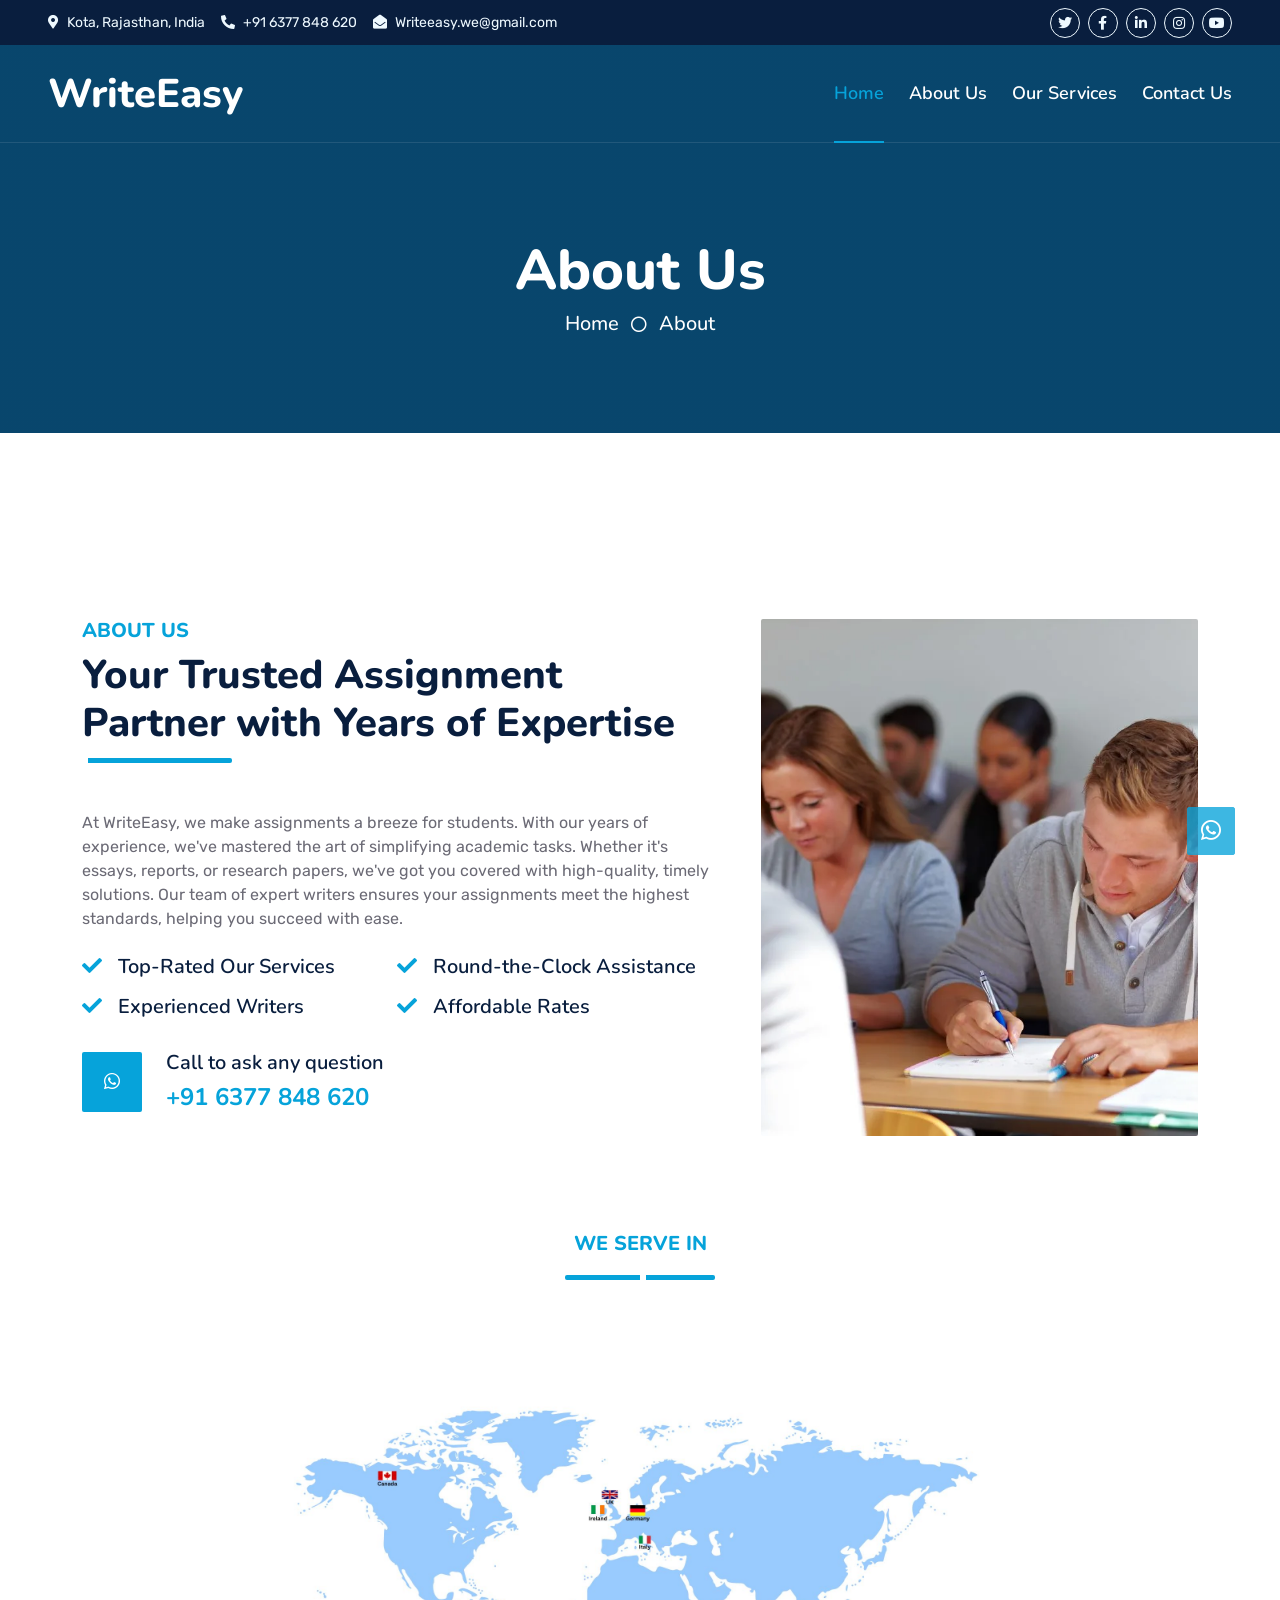
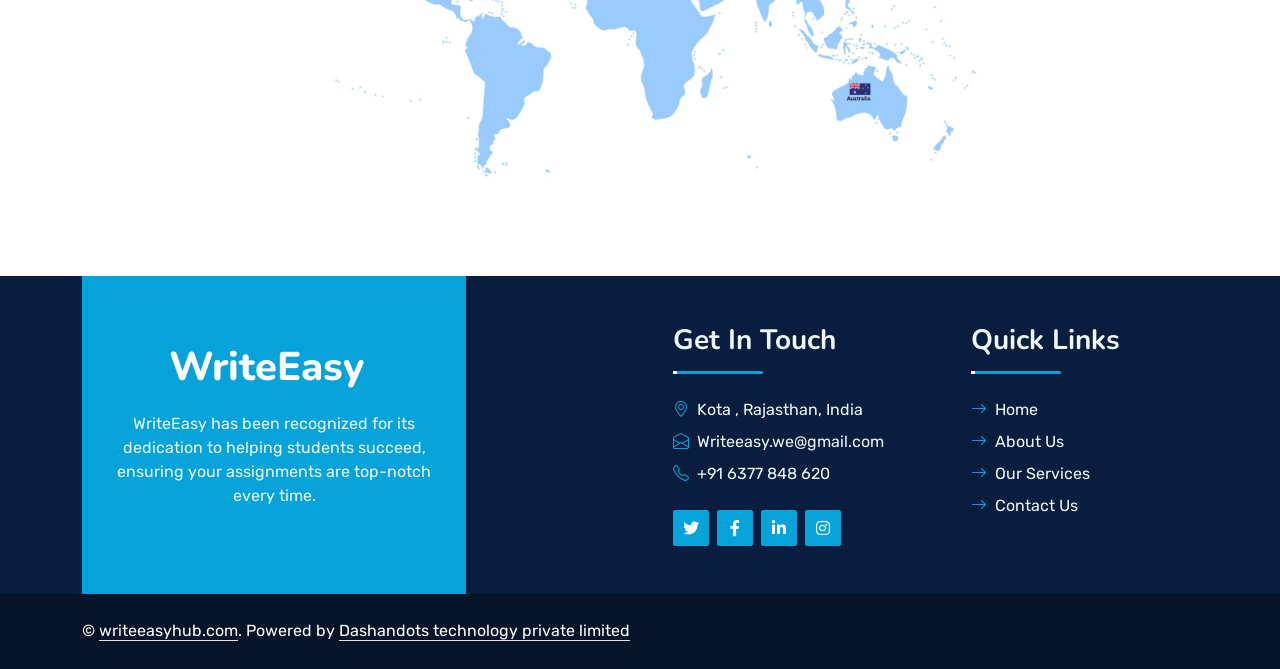
==== about.html @ 1c32ff5f "changes imn data" ====
<!DOCTYPE html>
<html lang="en">
  <head>
    <meta charset="utf-8" />
    <title>About WriteEasy | Learn About Our Mission and Dedicated Team</title>
    <meta content="width=device-width, initial-scale=1.0" name="viewport" />
    <meta
      name="keywords"
      content="about WriteEasy, assignment help, academic writing services, writing support, WriteEasy team, educational support, student assistance"
    />
    <meta
      name="description"
      content="Learn more about WriteEasy, your trusted partner in assignment writing help. Discover our mission, team, and commitment to providing high-quality academic support tailored to student needs."
    />

    <meta
      property="og:title"
      content="About WriteEasy | Learn About Our Mission and Dedicated Team"
    />
    <meta
      property="og:description"
      content="Learn more about WriteEasy, your trusted partner in assignment writing help. Discover our mission, team, and commitment to providing high-quality academic support tailored to student needs."
    />
    <meta property="og:type" content="website" />
    <meta property="og:site_name" content="WriteEasy" />

    <!-- Favicon -->
    <link href="img/favicon.ico" rel="icon" />

    <!-- Google Web Fonts -->
    <link rel="preconnect" href="https://fonts.googleapis.com" />
    <link rel="preconnect" href="https://fonts.gstatic.com" crossorigin />
    <link
      href="https://fonts.googleapis.com/css2?family=Nunito:wght@400;600;700;800&family=Rubik:wght@400;500;600;700&display=swap"
      rel="stylesheet"
    />

    <!-- Icon Font Stylesheet -->
    <link
      href="https://cdnjs.cloudflare.com/ajax/libs/font-awesome/5.10.0/css/all.min.css"
      rel="stylesheet"
    />
    <link
      href="https://cdn.jsdelivr.net/npm/bootstrap-icons@1.4.1/font/bootstrap-icons.css"
      rel="stylesheet"
    />

    <!-- Libraries Stylesheet -->
    <link href="lib/owlcarousel/assets/owl.carousel.min.css" rel="stylesheet" />
    <link href="lib/animate/animate.min.css" rel="stylesheet" />

    <!-- Customized Bootstrap Stylesheet -->
    <link href="css/bootstrap.min.css" rel="stylesheet" />

    <!-- Template Stylesheet -->
    <link href="css/style.css" rel="stylesheet" />
  </head>

  <body>
    <!-- Spinner Start -->
    <div
      id="spinner"
      class="show bg-white position-fixed translate-middle w-100 vh-100 top-50 start-50 d-flex align-items-center justify-content-center"
    >
      <div class="spinner"></div>
    </div>
    <!-- Spinner End -->

    <!-- Topbar Start -->
    <div class="container-fluid bg-dark px-5 d-none d-lg-block">
      <div class="row gx-0">
        <div class="col-lg-8 text-center text-lg-start mb-2 mb-lg-0">
          <div class="d-inline-flex align-items-center" style="height: 45px">
            <small class="me-3 text-light"
              ><i class="fa fa-map-marker-alt me-2"></i>Kota, Rajasthan,
              India</small
            >
            <small class="me-3 text-light"
              ><i class="fa fa-phone-alt me-2"></i>+91 6377 848 620</small
            >
            <small class="text-light"
              ><i class="fa fa-envelope-open me-2"></i
              >Writeeasy.we@gmail.com</small
            >
          </div>
        </div>
        <div class="col-lg-4 text-center text-lg-end">
          <div class="d-inline-flex align-items-center" style="height: 45px">
            <a
              class="btn btn-sm btn-outline-light btn-sm-square rounded-circle me-2"
              href=""
              ><i class="fab fa-twitter fw-normal"></i
            ></a>
            <a
              class="btn btn-sm btn-outline-light btn-sm-square rounded-circle me-2"
              href=""
              ><i class="fab fa-facebook-f fw-normal"></i
            ></a>
            <a
              class="btn btn-sm btn-outline-light btn-sm-square rounded-circle me-2"
              href=""
              ><i class="fab fa-linkedin-in fw-normal"></i
            ></a>
            <a
              class="btn btn-sm btn-outline-light btn-sm-square rounded-circle me-2"
              href=""
              ><i class="fab fa-instagram fw-normal"></i
            ></a>
            <a
              class="btn btn-sm btn-outline-light btn-sm-square rounded-circle"
              href=""
              ><i class="fab fa-youtube fw-normal"></i
            ></a>
          </div>
        </div>
      </div>
    </div>
    <!-- Topbar End -->

    <!-- Navbar Start -->
    <div class="container-fluid position-relative p-0">
      <nav class="navbar navbar-expand-lg navbar-dark px-5 py-3 py-lg-0">
        <a href="index.html" class="navbar-brand p-0">
          <h1 class="m-0">WriteEasy</h1>
        </a>
        <button
          class="navbar-toggler"
          type="button"
          data-bs-toggle="collapse"
          data-bs-target="#navbarCollapse"
          aria-controls="navbarCollapse"
          aria-expanded="false"
          aria-label="Toggle navigation"
        >
          <span class="fa fa-bars"></span>
        </button>

        <div class="collapse navbar-collapse" id="navbarCollapse">
          <div class="navbar-nav ms-auto py-0">
            <a href="index.html" class="nav-item nav-link active">Home</a>
            <a href="about.html" class="nav-item nav-link">About Us</a>
            <a href="service.html" class="nav-item nav-link">Our Services</a>
            <a href="contact.html" class="nav-item nav-link">Contact Us</a>
          </div>
        </div>
      </nav>

      <div
        class="container-fluid bg-primary py-5 bg-header"
        style="margin-bottom: 90px"
      >
        <div class="row py-5">
          <div class="col-12 pt-lg-5 mt-lg-5 text-center">
            <h1 class="display-4 text-white animated zoomIn">About Us</h1>
            <a href="" class="h5 text-white">Home</a>
            <i class="far fa-circle text-white px-2"></i>
            <a href="" class="h5 text-white">About</a>
          </div>
        </div>
      </div>
    </div>
    <!-- Navbar End -->

    <!-- Full Screen Search Start -->
    <div class="modal fade" id="searchModal" tabindex="-1">
      <div class="modal-dialog modal-fullscreen">
        <div class="modal-content" style="background: rgba(9, 30, 62, 0.7)">
          <div class="modal-header border-0">
            <button
              type="button"
              class="btn bg-white btn-close"
              data-bs-dismiss="modal"
              aria-label="Close"
            ></button>
          </div>
          <div
            class="modal-body d-flex align-items-center justify-content-center"
          >
            <div class="input-group" style="max-width: 600px">
              <input
                type="text"
                class="form-control bg-transparent border-primary p-3"
                placeholder="Type search keyword"
              />
              <button class="btn btn-primary px-4" aria-label="Search">
                <i class="bi bi-search"></i>
              </button>
            </div>
          </div>
        </div>
      </div>
    </div>
    <!-- Full Screen Search End -->

    <!-- About Start -->
    <div class="container-fluid py-5 wow fadeInUp" data-wow-delay="0.1s">
      <div class="container py-5">
        <div class="row g-5">
          <div class="col-lg-7">
            <div class="section-title position-relative pb-3 mb-5">
              <h5 class="fw-bold text-primary text-uppercase">About Us</h5>
              <h1 class="mb-0">
                Your Trusted Assignment Partner with Years of Expertise
              </h1>
            </div>
            <p class="mb-4">
              At WriteEasy, we make assignments a breeze for students. With our
              years of experience, we've mastered the art of simplifying
              academic tasks. Whether it's essays, reports, or research papers,
              we've got you covered with high-quality, timely solutions. Our
              team of expert writers ensures your assignments meet the highest
              standards, helping you succeed with ease.
            </p>
            <div class="row g-0 mb-3">
              <div class="col-sm-6 wow zoomIn" data-wow-delay="0.2s">
                <h5 class="mb-3">
                  <i class="fa fa-check text-primary me-3"></i>Top-Rated Our
                  Services
                </h5>
                <h5 class="mb-3">
                  <i class="fa fa-check text-primary me-3"></i>Experienced
                  Writers
                </h5>
              </div>
              <div class="col-sm-6 wow zoomIn" data-wow-delay="0.4s">
                <h5 class="mb-3">
                  <i class="fa fa-check text-primary me-3"></i>Round-the-Clock
                  Assistance
                </h5>
                <h5 class="mb-3">
                  <i class="fa fa-check text-primary me-3"></i>Affordable Rates
                </h5>
              </div>
            </div>
            <div
              class="d-flex align-items-center mb-4 wow fadeIn"
              data-wow-delay="0.6s"
            >
              <div
                class="bg-primary d-flex align-items-center justify-content-center rounded"
                style="width: 60px; height: 60px"
              >
                <i class="bi bi-whatsapp text-white"></i>
              </div>
              <div class="ps-4">
                <h5 class="mb-2">Call to ask any question</h5>
                <h4 class="text-primary mb-0">+91 6377 848 620</h4>
              </div>
            </div>
          </div>
          <div class="col-lg-5" style="min-height: 500px">
            <div class="position-relative h-100">
              <img
                loading="lazy"
                class="position-absolute w-100 h-100 rounded wow zoomIn"
                data-wow-delay="0.9s"
                src="img/uk student1.webp"
                style="object-fit: cover"
              />
            </div>
          </div>
        </div>
      </div>
    </div>

    <!-- About End -->

    <!-- Team Start -->
    <!-- <div class="container-fluid py-5 wow fadeInUp" data-wow-delay="0.1s">
      <div class="container py-5">
        <div
          class="section-title text-center position-relative pb-3 mb-5 mx-auto"
          style="max-width: 600px"
        >
          <h5 class="fw-bold text-primary text-uppercase">Team Members</h5>
          <h1 class="mb-0">Your Shortcut to Academic Excellence!</h1>
        </div>
        <div class="row g-5">
          <div class="col-lg-4 wow slideInUp" data-wow-delay="0.3s">
            <div class="team-item bg-light rounded overflow-hidden">
              <div class="team-img position-relative overflow-hidden">
                <img
                  loading="lazy"
                  class="img-fluid w-100"
                  src="img/team-1.webp"
                  alt=""
                />
                <div class="team-social">
                  <a
                    class="btn btn-lg btn-primary btn-lg-square rounded"
                    href=""
                    ><i class="fab fa-twitter fw-normal"></i
                  ></a>
                  <a
                    class="btn btn-lg btn-primary btn-lg-square rounded"
                    href=""
                    ><i class="fab fa-facebook-f fw-normal"></i
                  ></a>
                  <a
                    class="btn btn-lg btn-primary btn-lg-square rounded"
                    href=""
                    ><i class="fab fa-instagram fw-normal"></i
                  ></a>
                  <a
                    class="btn btn-lg btn-primary btn-lg-square rounded"
                    href=""
                    ><i class="fab fa-linkedin-in fw-normal"></i
                  ></a>
                </div>
              </div>
              <div class="text-center py-4">
                <h4 class="text-primary">Rohit</h4>
                <p class="text-uppercase m-0">Teacher</p>
              </div>
            </div>
          </div>
          <div class="col-lg-4 wow slideInUp" data-wow-delay="0.6s">
            <div class="team-item bg-light rounded overflow-hidden">
              <div class="team-img position-relative overflow-hidden">
                <img
                  loading="lazy"
                  class="img-fluid w-100"
                  src="img/team-2.webp"
                  alt=""
                />
                <div class="team-social">
                  <a
                    class="btn btn-lg btn-primary btn-lg-square rounded"
                    href=""
                    ><i class="fab fa-twitter fw-normal"></i
                  ></a>
                  <a
                    class="btn btn-lg btn-primary btn-lg-square rounded"
                    href=""
                    ><i class="fab fa-facebook-f fw-normal"></i
                  ></a>
                  <a
                    class="btn btn-lg btn-primary btn-lg-square rounded"
                    href=""
                    ><i class="fab fa-instagram fw-normal"></i
                  ></a>
                  <a
                    class="btn btn-lg btn-primary btn-lg-square rounded"
                    href=""
                    ><i class="fab fa-linkedin-in fw-normal"></i
                  ></a>
                </div>
              </div>
              <div class="text-center py-4">
                <h4 class="text-primary">Mansi</h4>
                <p class="text-uppercase m-0">Designer</p>
              </div>
            </div>
          </div>
          <div class="col-lg-4 wow slideInUp" data-wow-delay="0.9s">
            <div class="team-item bg-light rounded overflow-hidden">
              <div class="team-img position-relative overflow-hidden">
                <img
                  loading="lazy"
                  class="img-fluid w-100"
                  src="img/team-3.webp"
                  alt=""
                />
                <div class="team-social">
                  <a
                    class="btn btn-lg btn-primary btn-lg-square rounded"
                    href=""
                    ><i class="fab fa-twitter fw-normal"></i
                  ></a>
                  <a
                    class="btn btn-lg btn-primary btn-lg-square rounded"
                    href=""
                    ><i class="fab fa-facebook-f fw-normal"></i
                  ></a>
                  <a
                    class="btn btn-lg btn-primary btn-lg-square rounded"
                    href=""
                    ><i class="fab fa-instagram fw-normal"></i
                  ></a>
                  <a
                    class="btn btn-lg btn-primary btn-lg-square rounded"
                    href=""
                    ><i class="fab fa-linkedin-in fw-normal"></i
                  ></a>
                </div>
              </div>
              <div class="text-center py-4">
                <h4 class="text-primary">Mihir</h4>
                <p class="text-uppercase m-0">Teacher</p>
              </div>
            </div>
          </div>
        </div>
      </div>
    </div> -->

    <div
          class="section-title text-center position-relative pb-3 mb-5 mx-auto"
          style="max-width: 600px"
        >
          <h5 class="fw-bold text-primary text-uppercase">We Serve in</h5>
        </div>
<div class="presence">
  <img src="img/presence.jpg" alt="", class="map">
</div>
    <!-- Team End -->

    <!-- Footer Start -->
    <div
      class="container-fluid bg-dark text-light mt-5 wow fadeInUp"
      data-wow-delay="0.1s"
    >
      <div class="container">
        <div class="row gx-5">
          <div class="col-lg-4 col-md-6 footer-about">
            <div
              class="d-flex flex-column align-items-center justify-content-center text-center bg-primary p-4 footer-2"
            >
              <a href="index.html" class="navbar-brand">
                <h1 class="m-0 text-white">WriteEasy</h1>
              </a>
              <p class="mt-3 mb-4">
                WriteEasy has been recognized for its dedication to helping
                students succeed, ensuring your assignments are top-notch every
                time.
              </p>
            </div>
          </div>
          <div class="col-lg-8 col-md-6">
            <div class="row justify-content-end w-full">
              <div class="col-lg-4 col-md-12 pt-5 mb-5">
                <div
                  class="section-title section-title-sm position-relative pb-3 mb-4"
                >
                  <h3 class="text-light mb-0">Get In Touch</h3>
                </div>
                <div class="d-flex mb-2">
                  <i class="bi bi-geo-alt text-primary me-2"></i>
                  <p class="mb-0">Kota , Rajasthan, India</p>
                </div>
                <div class="d-flex mb-2">
                  <i class="bi bi-envelope-open text-primary me-2"></i>
                  <p class="mb-0">Writeeasy.we@gmail.com</p>
                </div>
                <div class="d-flex mb-2">
                  <i class="bi bi-telephone text-primary me-2"></i>
                  <p class="mb-0">+91 6377 848 620</p>
                </div>
                <div class="d-flex mt-4">
                  <a class="btn btn-primary btn-square me-2" href="#"
                    ><i class="fab fa-twitter fw-normal"></i
                  ></a>
                  <a class="btn btn-primary btn-square me-2" href="#"
                    ><i class="fab fa-facebook-f fw-normal"></i
                  ></a>
                  <a class="btn btn-primary btn-square me-2" href="#"
                    ><i class="fab fa-linkedin-in fw-normal"></i
                  ></a>
                  <a class="btn btn-primary btn-square" href="#"
                    ><i class="fab fa-instagram fw-normal"></i
                  ></a>
                </div>
              </div>
              <div class="col-lg-4 col-md-12 pt-0 pt-lg-5 mb-5 ms-5">
                <div
                  class="section-title section-title-sm position-relative pb-3 mb-4"
                >
                  <h3 class="text-light mb-0">Quick Links</h3>
                </div>
                <div class="link-animated d-flex flex-column">
                  <a class="text-light mb-2" href="index.html"
                    ><i class="bi bi-arrow-right text-primary me-2"></i>Home</a
                  >
                  <a class="text-light mb-2" href="about.html"
                    ><i class="bi bi-arrow-right text-primary me-2"></i>About
                    Us</a
                  >
                  <a class="text-light mb-2" href="service.html"
                    ><i class="bi bi-arrow-right text-primary me-2"></i>Our
                    Services</a
                  >
                  <a class="text-light" href="contact.html"
                    ><i class="bi bi-arrow-right text-primary me-2"></i>Contact
                    Us</a
                  >
                </div>
              </div>
            </div>
          </div>
        </div>
      </div>
    </div>
    <div class="container-fluid text-white" style="background: #061429">
      <div class="container text-center">
        <div class="row justify-content-start">
          <div class="col-lg-8 col-md-6">
            <div
              class="d-flex align-items-center justify-content-start"
              style="height: 75px"
            >
              <p class="mb-0">
                &copy;
                <a class="text-white border-bottom" href=""> writeeasyhub.com</a
                >.

                <!--/*** This template is free as long as you keep the footer author’s credit link/attribution link/backlink. If you'd like to use the template without the footer author’s credit link/attribution link/backlink, you can purchase the Credit Removal License from "https://htmlcodex.com/credit-removal". Thank you for your support. ***/-->
                Powered by
                <a
                  class="text-white border-bottom"
                  href="http://dashandots.tech"
                  >Dashandots technology private limited</a
                >
              </p>
            </div>
          </div>
        </div>
      </div>
    </div>
    <!-- Footer End -->

    <!-- Back to Top -->
    <a
      href="#"
      class="btn btn-lg btn-primary btn-lg-square rounded back-to-top"
    >
      <i class="bi bi-whatsapp"></i>
    </a>

    <!-- JavaScript Libraries -->
    <script src="https://code.jquery.com/jquery-3.4.1.min.js"></script>
    <script src="https://cdn.jsdelivr.net/npm/bootstrap@5.0.0/dist/js/bootstrap.bundle.min.js"></script>
    <script src="lib/wow/wow.min.js"></script>
    <script src="lib/easing/easing.min.js"></script>
    <script src="lib/waypoints/waypoints.min.js"></script>
    <script src="lib/counterup/counterup.min.js"></script>
    <script src="lib/owlcarousel/owl.carousel.min.js"></script>

    <!-- Template Javascript -->
    <script src="js/main.js"></script>
  </body>
</html>
---- css/style.css ----
/********** Template CSS **********/
:root {
  --primary: #06a3da;
  --secondary: #34ad54;
  --light: #eef9ff;
  --dark: #091e3e;
}

/*** Spinner ***/
.spinner {
  width: 40px;
  height: 40px;
  background: var(--primary);
  margin: 100px auto;
  -webkit-animation: sk-rotateplane 1.2s infinite ease-in-out;
  animation: sk-rotateplane 1.2s infinite ease-in-out;
}

@-webkit-keyframes sk-rotateplane {
  0% {
    -webkit-transform: perspective(120px);
  }
  50% {
    -webkit-transform: perspective(120px) rotateY(180deg);
  }
  100% {
    -webkit-transform: perspective(120px) rotateY(180deg) rotateX(180deg);
  }
}

@keyframes sk-rotateplane {
  0% {
    transform: perspective(120px) rotateX(0deg) rotateY(0deg);
    -webkit-transform: perspective(120px) rotateX(0deg) rotateY(0deg);
  }
  50% {
    transform: perspective(120px) rotateX(-180.1deg) rotateY(0deg);
    -webkit-transform: perspective(120px) rotateX(-180.1deg) rotateY(0deg);
  }
  100% {
    transform: perspective(120px) rotateX(-180deg) rotateY(-179.9deg);
    -webkit-transform: perspective(120px) rotateX(-180deg) rotateY(-179.9deg);
  }
}

#spinner {
  opacity: 0;
  visibility: hidden;
  transition: opacity 0.5s ease-out, visibility 0s linear 0.5s;
  z-index: 99999;
}

#spinner.show {
  transition: opacity 0.5s ease-out, visibility 0s linear 0s;
  visibility: visible;
  opacity: 1;
}

/*** Heading ***/
h1,
h2,
.fw-bold {
  font-weight: 800 !important;
}

h3,
h4,
.fw-semi-bold {
  font-weight: 700 !important;
}

h5,
h6,
.fw-medium {
  font-weight: 600 !important;
}

/*** Button ***/
.btn {
  font-family: "Nunito", sans-serif;
  font-weight: 600;
  transition: 0.5s;
}

.btn-primary,
.btn-secondary {
  color: #ffffff;
  box-shadow: inset 0 0 0 50px transparent;
}

.btn-primary:hover {
  box-shadow: inset 0 0 0 0 var(--primary);
}

.btn-secondary:hover {
  box-shadow: inset 0 0 0 0 var(--secondary);
}

.btn-square {
  width: 36px;
  height: 36px;
}

.btn-sm-square {
  width: 30px;
  height: 30px;
}

.btn-lg-square {
  width: 48px;
  height: 48px;
}

.btn-square,
.btn-sm-square,
.btn-lg-square {
  padding-left: 0;
  padding-right: 0;
  text-align: center;
}

/*** Navbar ***/
.navbar-dark .navbar-nav .nav-link {
  font-family: "Nunito", sans-serif;
  position: relative;
  margin-left: 25px;
  padding: 35px 0;
  color: #ffffff;
  font-size: 18px;
  font-weight: 600;
  outline: none;
  transition: 0.5s;
}

.sticky-top.navbar-dark .navbar-nav .nav-link {
  padding: 20px 0;
  color: var(--dark);
}

.navbar-dark .navbar-nav .nav-link:hover,
.navbar-dark .navbar-nav .nav-link.active {
  color: var(--primary);
}

.navbar-dark .navbar-brand h1 {
  color: #ffffff;
}

.navbar-dark .navbar-toggler {
  color: var(--primary) !important;
  border-color: var(--primary) !important;
}

@media (max-width: 991.98px) {
  .sticky-top.navbar-dark {
    position: relative;
    background: #ffffff;
  }

  .navbar-dark .navbar-nav .nav-link,
  .navbar-dark .navbar-nav .nav-link.show,
  .sticky-top.navbar-dark .navbar-nav .nav-link {
    padding: 10px 0;
    color: var(--dark);
  }

  .navbar-dark .navbar-brand h1 {
    color: var(--primary);
  }
}

@media (min-width: 992px) {
  .navbar-dark {
    position: absolute;
    width: 100%;
    top: 0;
    left: 0;
    border-bottom: 1px solid rgba(256, 256, 256, 0.1);
    z-index: 999;
  }

  .sticky-top.navbar-dark {
    position: fixed;
    background: #ffffff;
  }

  .navbar-dark .navbar-nav .nav-link::before {
    position: absolute;
    content: "";
    width: 0;
    height: 2px;
    bottom: -1px;
    left: 50%;
    background: var(--primary);
    transition: 0.5s;
  }

  .navbar-dark .navbar-nav .nav-link:hover::before,
  .navbar-dark .navbar-nav .nav-link.active::before {
    width: 100%;
    left: 0;
  }

  .navbar-dark .navbar-nav .nav-link.nav-contact::before {
    display: none;
  }

  .sticky-top.navbar-dark .navbar-brand h1 {
    color: var(--primary);
  }
}

/*** Carousel ***/
.carousel-caption {
  top: 0;
  left: 0;
  right: 0;
  bottom: 0;
  background: rgba(9, 30, 62, 0.7);
  z-index: 1;
}

@media (max-width: 576px) {
  .carousel-caption h5 {
    font-size: 14px;
    font-weight: 500 !important;
  }

  .carousel-caption h1 {
    font-size: 30px;
    font-weight: 600 !important;
  }
}

.carousel-control-prev,
.carousel-control-next {
  width: 10%;
}

.carousel-control-prev-icon,
.carousel-control-next-icon {
  width: 3rem;
  height: 3rem;
}

/*** Section Title ***/
.section-title::before {
  position: absolute;
  content: "";
  width: 150px;
  height: 5px;
  left: 0;
  bottom: 0;
  background: var(--primary);
  border-radius: 2px;
}

.section-title.text-center::before {
  left: 50%;
  margin-left: -75px;
}

.section-title.section-title-sm::before {
  width: 90px;
  height: 3px;
}

.section-title::after {
  position: absolute;
  content: "";
  width: 6px;
  height: 5px;
  bottom: 0px;
  background: #ffffff;
  -webkit-animation: section-title-run 5s infinite linear;
  animation: section-title-run 5s infinite linear;
}

.section-title.section-title-sm::after {
  width: 4px;
  height: 3px;
}

.section-title.text-center::after {
  -webkit-animation: section-title-run-center 5s infinite linear;
  animation: section-title-run-center 5s infinite linear;
}

.section-title.section-title-sm::after {
  -webkit-animation: section-title-run-sm 5s infinite linear;
  animation: section-title-run-sm 5s infinite linear;
}

@-webkit-keyframes section-title-run {
  0% {
    left: 0;
  }
  50% {
    left: 145px;
  }
  100% {
    left: 0;
  }
}

@-webkit-keyframes section-title-run-center {
  0% {
    left: 50%;
    margin-left: -75px;
  }
  50% {
    left: 50%;
    margin-left: 45px;
  }
  100% {
    left: 50%;
    margin-left: -75px;
  }
}

@-webkit-keyframes section-title-run-sm {
  0% {
    left: 0;
  }
  50% {
    left: 85px;
  }
  100% {
    left: 0;
  }
}



/* Presence-Map */
 .presence {
            display: flex;
            justify-content: center;
            align-items: center;
            height: 500px; /* Adjust this value based on how much space you want */
            background-color: #fff; /* Optional: background color for the container */
        }

        /* Style for the map image */
        .presence img.map {
            max-width: 60%; /* Keep the map within the container width */
            height: auto; /* Maintain aspect ratio */
        }

/*** Service ***/
.service-item {
  position: relative;
  height: 300px;
  padding: 0 30px;
  transition: 0.5s;
}

.service-item .service-icon {
  margin-bottom: 30px;
  width: 60px;
  height: 60px;
  display: flex;
  align-items: center;
  justify-content: center;
  background: var(--primary);
  border-radius: 2px;
  transform: rotate(-45deg);
}
.display-1 {
  font-size: 35px;
}

.service-item2 {
  display: flex;
  gap: 50px;
  margin-left: 170px;
}

.service-item .service-icon i {
  transform: rotate(45deg);
}

.service-item a.btn {
  position: absolute;
  width: 60px;
  bottom: -48px;
  left: 50%;
  margin-left: -30px;
  opacity: 0;
}

.service-item:hover a.btn {
  bottom: -24px;
  opacity: 1;
}

/*** Testimonial ***/

.testimonial-carousel .owl-dots {
  margin-top: 15px;
  display: flex;
  align-items: flex-end;
  justify-content: center;
}

.testimonial-carousel .owl-dot {
  position: relative;
  display: inline-block;
  margin: 0 5px;
  width: 15px;
  height: 15px;
  background: #dddddd;
  border-radius: 2px;
  transition: 0.5s;
}

.testimonial-carousel .owl-dot.active {
  width: 30px;
  background: var(--primary);
}

.testimonial-carousel .owl-dot:hover {
  background: var(--primary);
  transform: scale(1.2);
}

.testimonial-carousel .owl-item.center {
  position: relative;
  z-index: 1;
}

.testimonial-carousel .owl-item .testimonial-item {
  transition: 0.5s;
}

.testimonial-carousel .owl-item .testimonial-item:hover {
  box-shadow: 0 0 40px rgba(0, 0, 0, 0.2);
  transform: translateY(-10px);
}

.testimonial-carousel .testimonial-item {
  background: #ffffff !important;
  box-shadow: 0 0 30px #dddddd;
}

/*** Team ***/
.team-item {
  transition: 0.5s;
}

.team-social {
  position: absolute;
  width: 100%;
  height: 100%;
  top: 0;
  left: 0;
  display: flex;
  align-items: center;
  justify-content: center;
  transition: 0.5s;
}

.team-social a.btn {
  position: relative;
  margin: 0 3px;
  margin-top: 100px;
  opacity: 0;
}

.team-item:hover {
  box-shadow: 0 0 30px #dddddd;
}

.team-item:hover .team-social {
  background: rgba(9, 30, 62, 0.7);
}

.team-item:hover .team-social a.btn:first-child {
  opacity: 1;
  margin-top: 0;
  transition: 0.3s 0s;
}

.team-item:hover .team-social a.btn:nth-child(2) {
  opacity: 1;
  margin-top: 0;
  transition: 0.3s 0.05s;
}

.team-item:hover .team-social a.btn:nth-child(3) {
  opacity: 1;
  margin-top: 0;
  transition: 0.3s 0.1s;
}

.team-item:hover .team-social a.btn:nth-child(4) {
  opacity: 1;
  margin-top: 0;
  transition: 0.3s 0.15s;
}

.team-item .team-img img,
.blog-item .blog-img img {
  transition: 0.5s;
}

.Pricing {
  margin-left: 5px;
}
.footer-2 {
  height: 81%;
  width: 30vw;
}

.pricing-plan {

  width: 100%;
  max-width: 100%;
  height: auto;
  background-color: lightblue;
  box-shadow: -1px 2px 27px 2px #777777cc;
  transition: transform 0.5s ease;
}
.pricing-plan:hover {
  transform: scale(1.03);
  box-shadow: 0 4px 8px 0 rgba(0, 0, 0, 0.1), 0 3px 9px 0 rgba(0, 0, 0, 0.19);
  background-color: white;
}

.team-item:hover .team-img img,
.blog-item:hover .blog-img img {
  transform: scale(1.15);
}



/*** Miscellaneous ***/
@media (min-width: 991.98px) {
  .facts {
    position: relative;
    margin-top: -75px;
    z-index: 1;
  }
}

.back-to-top {
  position: fixed;
  display: none;
  right: 45px;
  bottom: 45px;
  z-index: 99;
}

.bg-header {
  background: linear-gradient(rgba(9, 30, 62, 0.7), rgba(9, 30, 62, 0.7)),
    url(../img/carousel-1.jpg) center center no-repeat;
  background-size: cover;
}

.link-animated a {
  transition: 0.5s;
}

.link-animated a:hover {
  padding-left: 10px;
}

@media (min-width: 767.98px) {
  .footer-about {
    margin-bottom: -75px;
  }
}
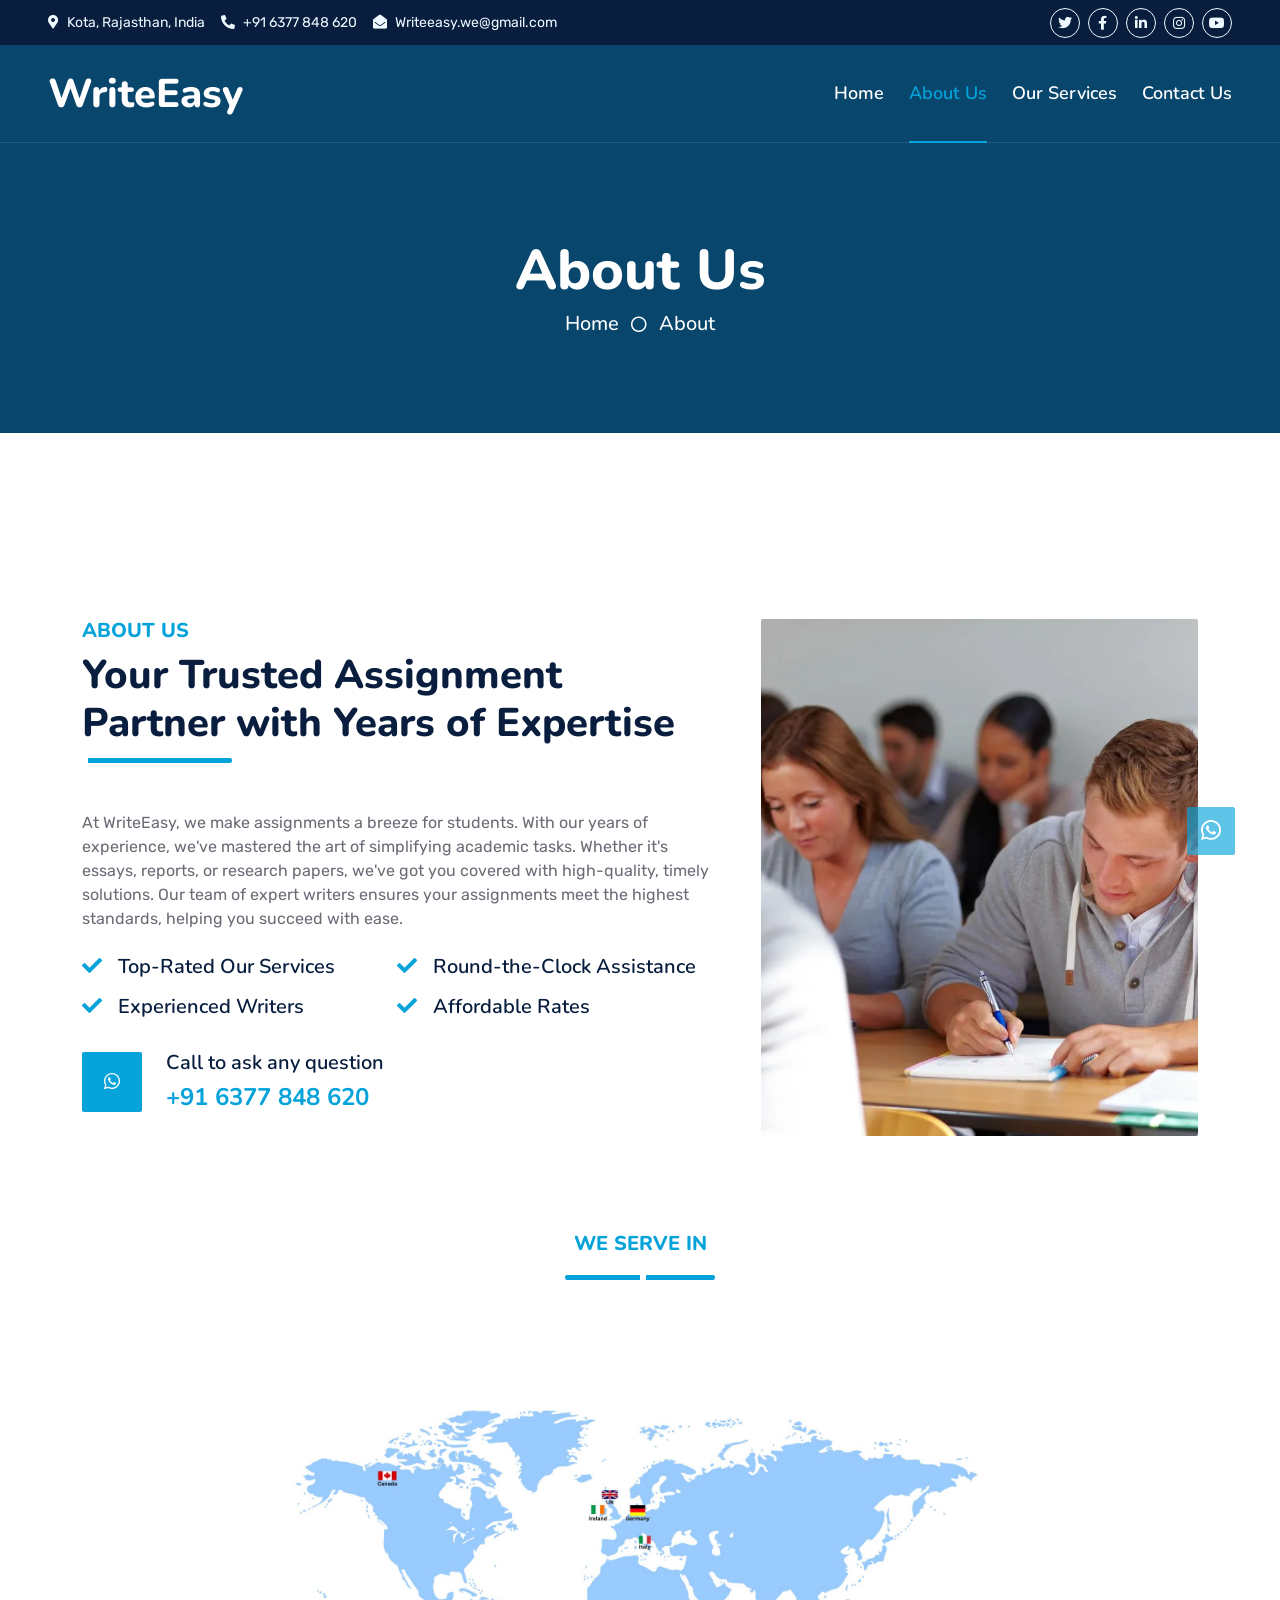
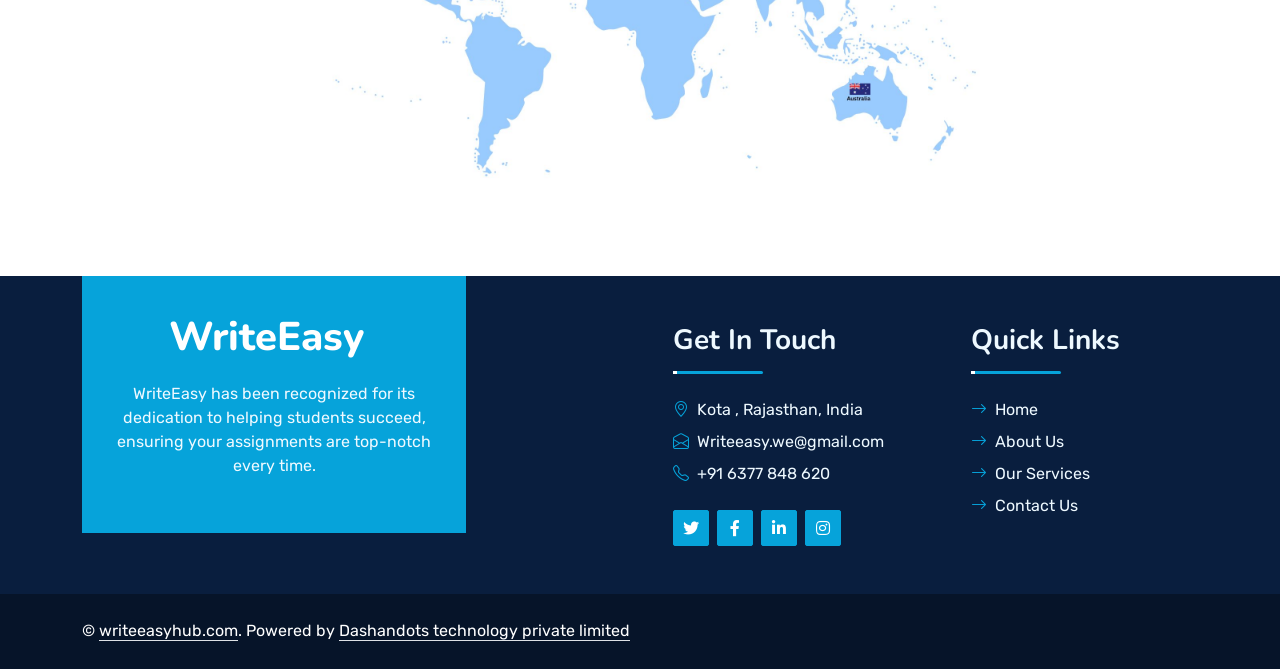
==== commit f0b5fed5: "Changes in code" ====
--- a/about.html
+++ b/about.html
@@ -103,7 +103,8 @@
             ></a>
             <a
               class="btn btn-sm btn-outline-light btn-sm-square rounded-circle me-2"
-              href=""
+              href="https://www.instagram.com/write_easy__/
+"
               ><i class="fab fa-instagram fw-normal"></i
             ></a>
             <a
@@ -395,14 +396,14 @@
     </div> -->
 
     <div
-          class="section-title text-center position-relative pb-3 mb-5 mx-auto"
-          style="max-width: 600px"
-        >
-          <h5 class="fw-bold text-primary text-uppercase">We Serve in</h5>
-        </div>
-<div class="presence">
-  <img src="img/presence.jpg" alt="", class="map">
-</div>
+      class="section-title text-center position-relative pb-3 mb-5 mx-auto"
+      style="max-width: 600px"
+    >
+      <h5 class="fw-bold text-primary text-uppercase">We Serve in</h5>
+    </div>
+    <div class="presence">
+      <img src="img/presence.jpg" alt="" , class="map" />
+    </div>
     <!-- Team End -->
 
     <!-- Footer Start -->
@@ -456,7 +457,10 @@
                   <a class="btn btn-primary btn-square me-2" href="#"
                     ><i class="fab fa-linkedin-in fw-normal"></i
                   ></a>
-                  <a class="btn btn-primary btn-square" href="#"
+                  <a
+                    class="btn btn-primary btn-square"
+                    href="https://www.instagram.com/write_easy__/
+"
                     ><i class="fab fa-instagram fw-normal"></i
                   ></a>
                 </div>
--- a/css/style.css
+++ b/css/style.css
@@ -565,8 +565,20 @@
   padding-left: 10px;
 }
 
-@media (min-width: 767.98px) {
+/* @media (min-width: 767.98px) {
   .footer-about {
     margin-bottom: -75px;
   }
-}
+} */
+
+
+
+@media (max-width: 767px) {
+  .footer-about {
+    margin-bottom: 10px;
+    text-align: center;
+  }
+  .footer-about p {
+    font-size: 14px;
+  }
+}
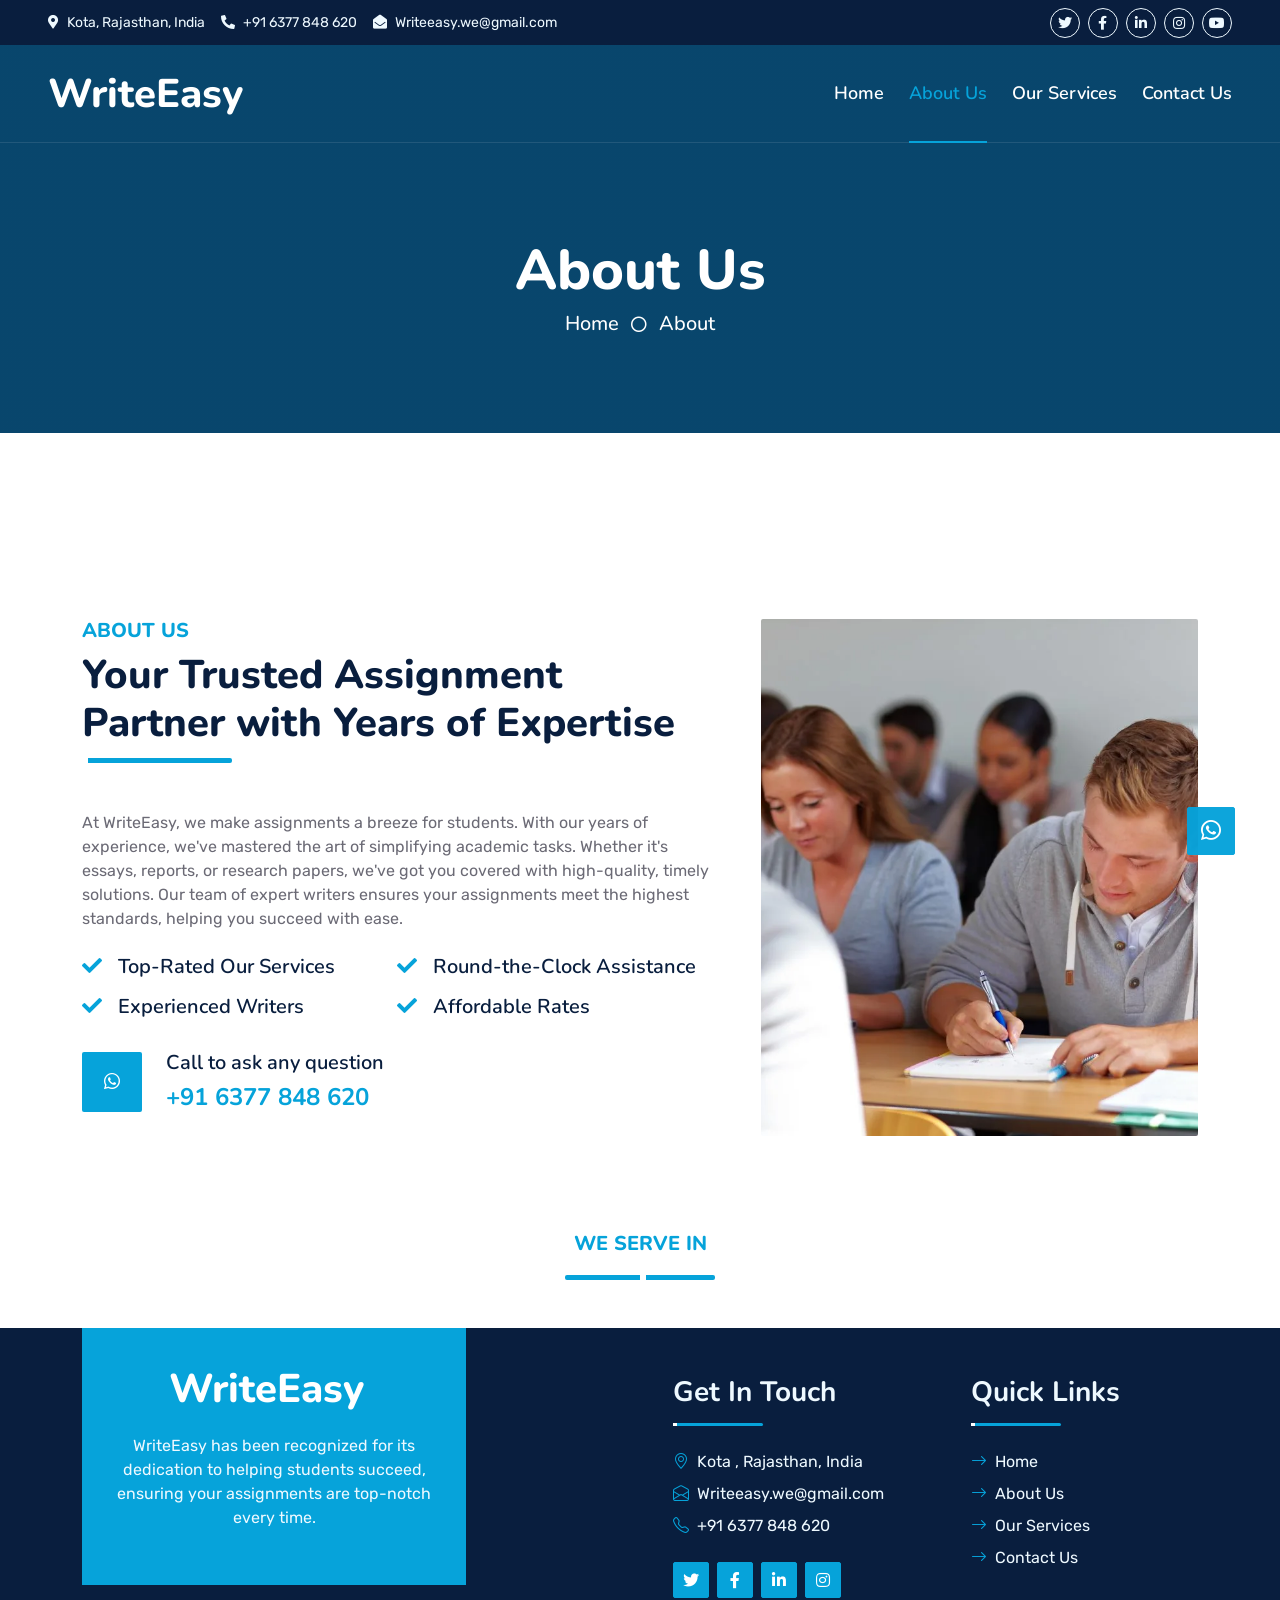
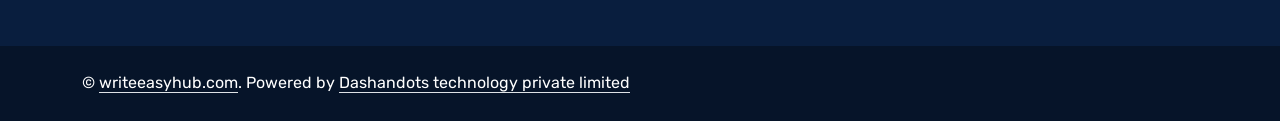
==== commit 912836dc: "changes in code" ====
--- a/about.html
+++ b/about.html
@@ -263,148 +263,16 @@
         </div>
       </div>
     </div>
-
     <!-- About End -->
 
-    <!-- Team Start -->
-    <!-- <div class="container-fluid py-5 wow fadeInUp" data-wow-delay="0.1s">
-      <div class="container py-5">
-        <div
-          class="section-title text-center position-relative pb-3 mb-5 mx-auto"
-          style="max-width: 600px"
-        >
-          <h5 class="fw-bold text-primary text-uppercase">Team Members</h5>
-          <h1 class="mb-0">Your Shortcut to Academic Excellence!</h1>
-        </div>
-        <div class="row g-5">
-          <div class="col-lg-4 wow slideInUp" data-wow-delay="0.3s">
-            <div class="team-item bg-light rounded overflow-hidden">
-              <div class="team-img position-relative overflow-hidden">
-                <img
-                  loading="lazy"
-                  class="img-fluid w-100"
-                  src="img/team-1.webp"
-                  alt=""
-                />
-                <div class="team-social">
-                  <a
-                    class="btn btn-lg btn-primary btn-lg-square rounded"
-                    href=""
-                    ><i class="fab fa-twitter fw-normal"></i
-                  ></a>
-                  <a
-                    class="btn btn-lg btn-primary btn-lg-square rounded"
-                    href=""
-                    ><i class="fab fa-facebook-f fw-normal"></i
-                  ></a>
-                  <a
-                    class="btn btn-lg btn-primary btn-lg-square rounded"
-                    href=""
-                    ><i class="fab fa-instagram fw-normal"></i
-                  ></a>
-                  <a
-                    class="btn btn-lg btn-primary btn-lg-square rounded"
-                    href=""
-                    ><i class="fab fa-linkedin-in fw-normal"></i
-                  ></a>
-                </div>
-              </div>
-              <div class="text-center py-4">
-                <h4 class="text-primary">Rohit</h4>
-                <p class="text-uppercase m-0">Teacher</p>
-              </div>
-            </div>
-          </div>
-          <div class="col-lg-4 wow slideInUp" data-wow-delay="0.6s">
-            <div class="team-item bg-light rounded overflow-hidden">
-              <div class="team-img position-relative overflow-hidden">
-                <img
-                  loading="lazy"
-                  class="img-fluid w-100"
-                  src="img/team-2.webp"
-                  alt=""
-                />
-                <div class="team-social">
-                  <a
-                    class="btn btn-lg btn-primary btn-lg-square rounded"
-                    href=""
-                    ><i class="fab fa-twitter fw-normal"></i
-                  ></a>
-                  <a
-                    class="btn btn-lg btn-primary btn-lg-square rounded"
-                    href=""
-                    ><i class="fab fa-facebook-f fw-normal"></i
-                  ></a>
-                  <a
-                    class="btn btn-lg btn-primary btn-lg-square rounded"
-                    href=""
-                    ><i class="fab fa-instagram fw-normal"></i
-                  ></a>
-                  <a
-                    class="btn btn-lg btn-primary btn-lg-square rounded"
-                    href=""
-                    ><i class="fab fa-linkedin-in fw-normal"></i
-                  ></a>
-                </div>
-              </div>
-              <div class="text-center py-4">
-                <h4 class="text-primary">Mansi</h4>
-                <p class="text-uppercase m-0">Designer</p>
-              </div>
-            </div>
-          </div>
-          <div class="col-lg-4 wow slideInUp" data-wow-delay="0.9s">
-            <div class="team-item bg-light rounded overflow-hidden">
-              <div class="team-img position-relative overflow-hidden">
-                <img
-                  loading="lazy"
-                  class="img-fluid w-100"
-                  src="img/team-3.webp"
-                  alt=""
-                />
-                <div class="team-social">
-                  <a
-                    class="btn btn-lg btn-primary btn-lg-square rounded"
-                    href=""
-                    ><i class="fab fa-twitter fw-normal"></i
-                  ></a>
-                  <a
-                    class="btn btn-lg btn-primary btn-lg-square rounded"
-                    href=""
-                    ><i class="fab fa-facebook-f fw-normal"></i
-                  ></a>
-                  <a
-                    class="btn btn-lg btn-primary btn-lg-square rounded"
-                    href=""
-                    ><i class="fab fa-instagram fw-normal"></i
-                  ></a>
-                  <a
-                    class="btn btn-lg btn-primary btn-lg-square rounded"
-                    href=""
-                    ><i class="fab fa-linkedin-in fw-normal"></i
-                  ></a>
-                </div>
-              </div>
-              <div class="text-center py-4">
-                <h4 class="text-primary">Mihir</h4>
-                <p class="text-uppercase m-0">Teacher</p>
-              </div>
-            </div>
-          </div>
-        </div>
-      </div>
-    </div> -->
-
+    <!-- ServeStart -->
     <div
       class="section-title text-center position-relative pb-3 mb-5 mx-auto"
       style="max-width: 600px"
     >
       <h5 class="fw-bold text-primary text-uppercase">We Serve in</h5>
     </div>
-    <div class="presence">
-      <img src="img/presence.jpg" alt="" , class="map" />
-    </div>
-    <!-- Team End -->
+    <!-- ServeEnd -->
 
     <!-- Footer Start -->
     <div
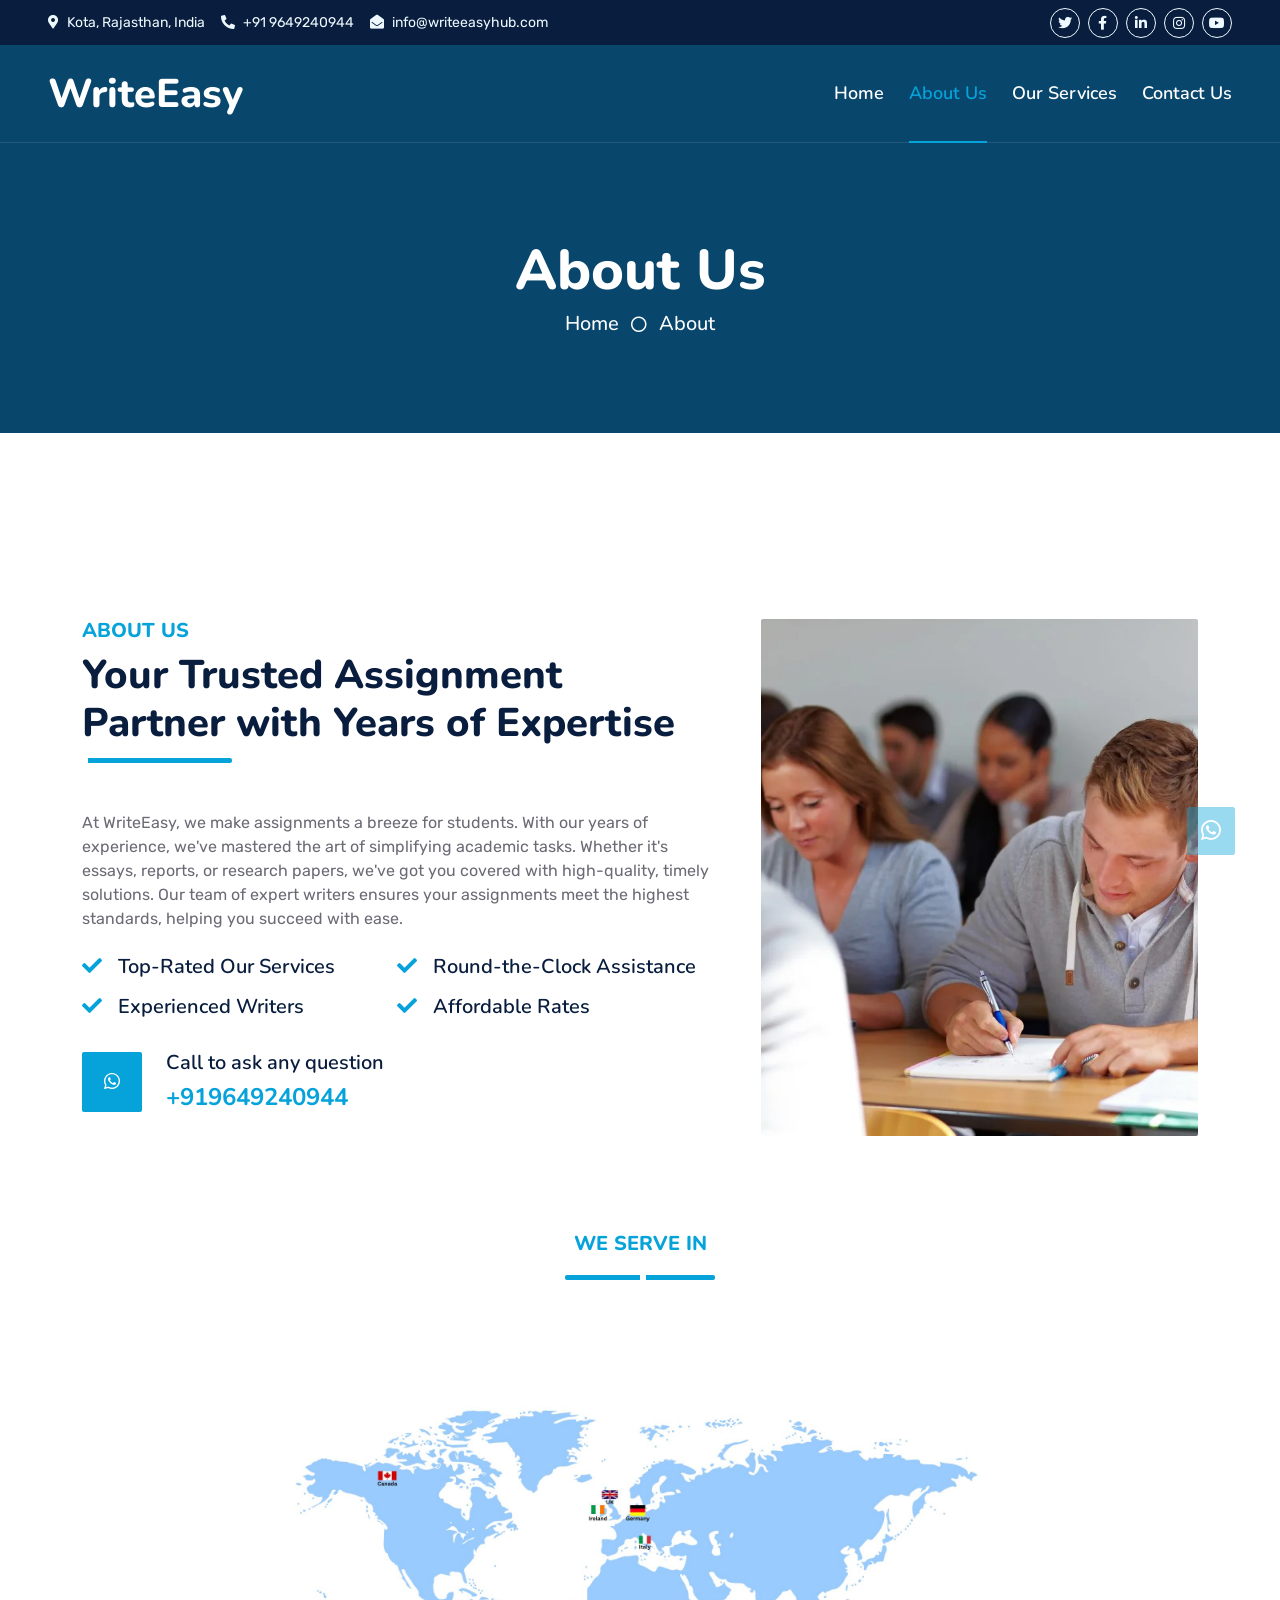
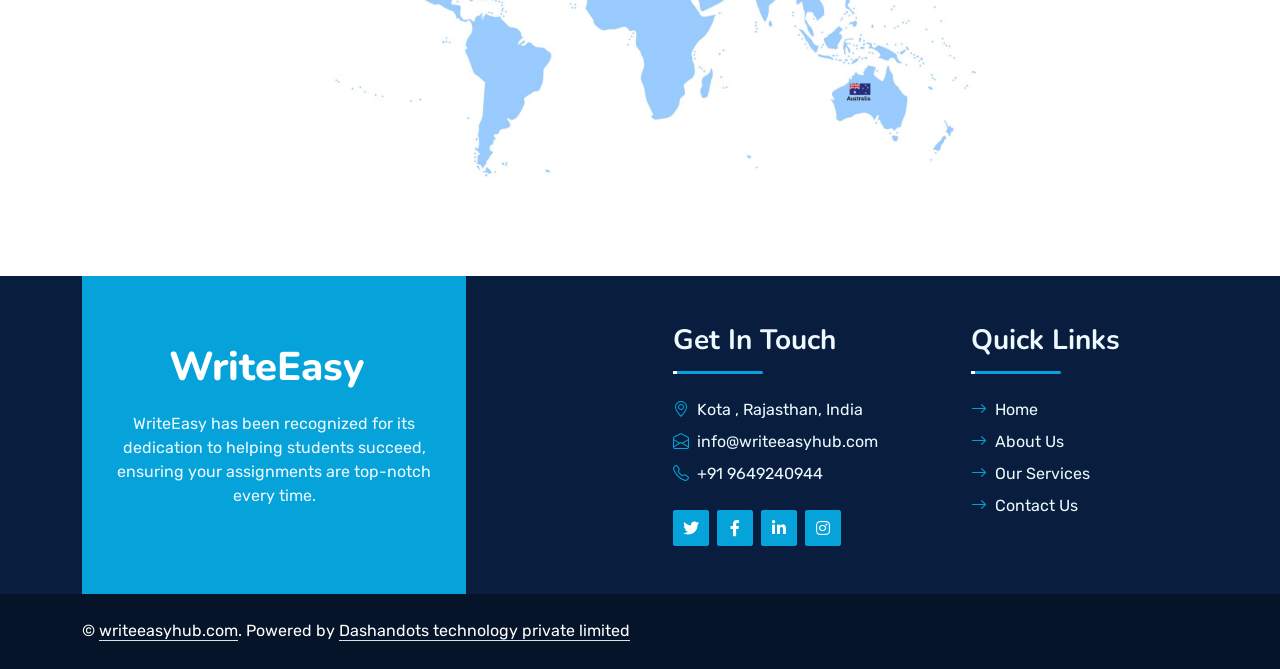
==== commit a22a7b15: "commit" ====
--- a/about.html
+++ b/about.html
@@ -76,11 +76,11 @@
               India</small
             >
             <small class="me-3 text-light"
-              ><i class="fa fa-phone-alt me-2"></i>+91 6377 848 620</small
+              ><i class="fa fa-phone-alt me-2"></i>+91 9649240944</small
             >
             <small class="text-light"
               ><i class="fa fa-envelope-open me-2"></i
-              >Writeeasy.we@gmail.com</small
+              >info@writeeasyhub.com</small
             >
           </div>
         </div>
@@ -103,8 +103,7 @@
             ></a>
             <a
               class="btn btn-sm btn-outline-light btn-sm-square rounded-circle me-2"
-              href="https://www.instagram.com/write_easy__/
-"
+              href=""
               ><i class="fab fa-instagram fw-normal"></i
             ></a>
             <a
@@ -245,7 +244,7 @@
               </div>
               <div class="ps-4">
                 <h5 class="mb-2">Call to ask any question</h5>
-                <h4 class="text-primary mb-0">+91 6377 848 620</h4>
+                <h4 class="text-primary mb-0">+919649240944</h4>
               </div>
             </div>
           </div>
@@ -263,16 +262,148 @@
         </div>
       </div>
     </div>
+
     <!-- About End -->
 
-    <!-- ServeStart -->
+    <!-- Team Start -->
+    <!-- <div class="container-fluid py-5 wow fadeInUp" data-wow-delay="0.1s">
+      <div class="container py-5">
+        <div
+          class="section-title text-center position-relative pb-3 mb-5 mx-auto"
+          style="max-width: 600px"
+        >
+          <h5 class="fw-bold text-primary text-uppercase">Team Members</h5>
+          <h1 class="mb-0">Your Shortcut to Academic Excellence!</h1>
+        </div>
+        <div class="row g-5">
+          <div class="col-lg-4 wow slideInUp" data-wow-delay="0.3s">
+            <div class="team-item bg-light rounded overflow-hidden">
+              <div class="team-img position-relative overflow-hidden">
+                <img
+                  loading="lazy"
+                  class="img-fluid w-100"
+                  src="img/team-1.webp"
+                  alt=""
+                />
+                <div class="team-social">
+                  <a
+                    class="btn btn-lg btn-primary btn-lg-square rounded"
+                    href=""
+                    ><i class="fab fa-twitter fw-normal"></i
+                  ></a>
+                  <a
+                    class="btn btn-lg btn-primary btn-lg-square rounded"
+                    href=""
+                    ><i class="fab fa-facebook-f fw-normal"></i
+                  ></a>
+                  <a
+                    class="btn btn-lg btn-primary btn-lg-square rounded"
+                    href=""
+                    ><i class="fab fa-instagram fw-normal"></i
+                  ></a>
+                  <a
+                    class="btn btn-lg btn-primary btn-lg-square rounded"
+                    href=""
+                    ><i class="fab fa-linkedin-in fw-normal"></i
+                  ></a>
+                </div>
+              </div>
+              <div class="text-center py-4">
+                <h4 class="text-primary">Rohit</h4>
+                <p class="text-uppercase m-0">Teacher</p>
+              </div>
+            </div>
+          </div>
+          <div class="col-lg-4 wow slideInUp" data-wow-delay="0.6s">
+            <div class="team-item bg-light rounded overflow-hidden">
+              <div class="team-img position-relative overflow-hidden">
+                <img
+                  loading="lazy"
+                  class="img-fluid w-100"
+                  src="img/team-2.webp"
+                  alt=""
+                />
+                <div class="team-social">
+                  <a
+                    class="btn btn-lg btn-primary btn-lg-square rounded"
+                    href=""
+                    ><i class="fab fa-twitter fw-normal"></i
+                  ></a>
+                  <a
+                    class="btn btn-lg btn-primary btn-lg-square rounded"
+                    href=""
+                    ><i class="fab fa-facebook-f fw-normal"></i
+                  ></a>
+                  <a
+                    class="btn btn-lg btn-primary btn-lg-square rounded"
+                    href=""
+                    ><i class="fab fa-instagram fw-normal"></i
+                  ></a>
+                  <a
+                    class="btn btn-lg btn-primary btn-lg-square rounded"
+                    href=""
+                    ><i class="fab fa-linkedin-in fw-normal"></i
+                  ></a>
+                </div>
+              </div>
+              <div class="text-center py-4">
+                <h4 class="text-primary">Mansi</h4>
+                <p class="text-uppercase m-0">Designer</p>
+              </div>
+            </div>
+          </div>
+          <div class="col-lg-4 wow slideInUp" data-wow-delay="0.9s">
+            <div class="team-item bg-light rounded overflow-hidden">
+              <div class="team-img position-relative overflow-hidden">
+                <img
+                  loading="lazy"
+                  class="img-fluid w-100"
+                  src="img/team-3.webp"
+                  alt=""
+                />
+                <div class="team-social">
+                  <a
+                    class="btn btn-lg btn-primary btn-lg-square rounded"
+                    href=""
+                    ><i class="fab fa-twitter fw-normal"></i
+                  ></a>
+                  <a
+                    class="btn btn-lg btn-primary btn-lg-square rounded"
+                    href=""
+                    ><i class="fab fa-facebook-f fw-normal"></i
+                  ></a>
+                  <a
+                    class="btn btn-lg btn-primary btn-lg-square rounded"
+                    href=""
+                    ><i class="fab fa-instagram fw-normal"></i
+                  ></a>
+                  <a
+                    class="btn btn-lg btn-primary btn-lg-square rounded"
+                    href=""
+                    ><i class="fab fa-linkedin-in fw-normal"></i
+                  ></a>
+                </div>
+              </div>
+              <div class="text-center py-4">
+                <h4 class="text-primary">Mihir</h4>
+                <p class="text-uppercase m-0">Teacher</p>
+              </div>
+            </div>
+          </div>
+        </div>
+      </div>
+    </div> -->
+
     <div
-      class="section-title text-center position-relative pb-3 mb-5 mx-auto"
-      style="max-width: 600px"
-    >
-      <h5 class="fw-bold text-primary text-uppercase">We Serve in</h5>
-    </div>
-    <!-- ServeEnd -->
+          class="section-title text-center position-relative pb-3 mb-5 mx-auto"
+          style="max-width: 600px"
+        >
+          <h5 class="fw-bold text-primary text-uppercase">We Serve in</h5>
+        </div>
+<div class="presence">
+  <img src="img/presence.jpg" alt="", class="map">
+</div>
+    <!-- Team End -->
 
     <!-- Footer Start -->
     <div
@@ -309,11 +440,11 @@
                 </div>
                 <div class="d-flex mb-2">
                   <i class="bi bi-envelope-open text-primary me-2"></i>
-                  <p class="mb-0">Writeeasy.we@gmail.com</p>
+                  <p class="mb-0">info@writeeasyhub.com</p>
                 </div>
                 <div class="d-flex mb-2">
                   <i class="bi bi-telephone text-primary me-2"></i>
-                  <p class="mb-0">+91 6377 848 620</p>
+                  <p class="mb-0">+91 9649240944</p>
                 </div>
                 <div class="d-flex mt-4">
                   <a class="btn btn-primary btn-square me-2" href="#"
@@ -325,10 +456,7 @@
                   <a class="btn btn-primary btn-square me-2" href="#"
                     ><i class="fab fa-linkedin-in fw-normal"></i
                   ></a>
-                  <a
-                    class="btn btn-primary btn-square"
-                    href="https://www.instagram.com/write_easy__/
-"
+                  <a class="btn btn-primary btn-square" href="#"
                     ><i class="fab fa-instagram fw-normal"></i
                   ></a>
                 </div>
--- a/css/style.css
+++ b/css/style.css
@@ -565,20 +565,8 @@
   padding-left: 10px;
 }
 
-/* @media (min-width: 767.98px) {
+@media (min-width: 767.98px) {
   .footer-about {
     margin-bottom: -75px;
   }
-} */
-
-
-
-@media (max-width: 767px) {
-  .footer-about {
-    margin-bottom: 10px;
-    text-align: center;
-  }
-  .footer-about p {
-    font-size: 14px;
-  }
-}
+}
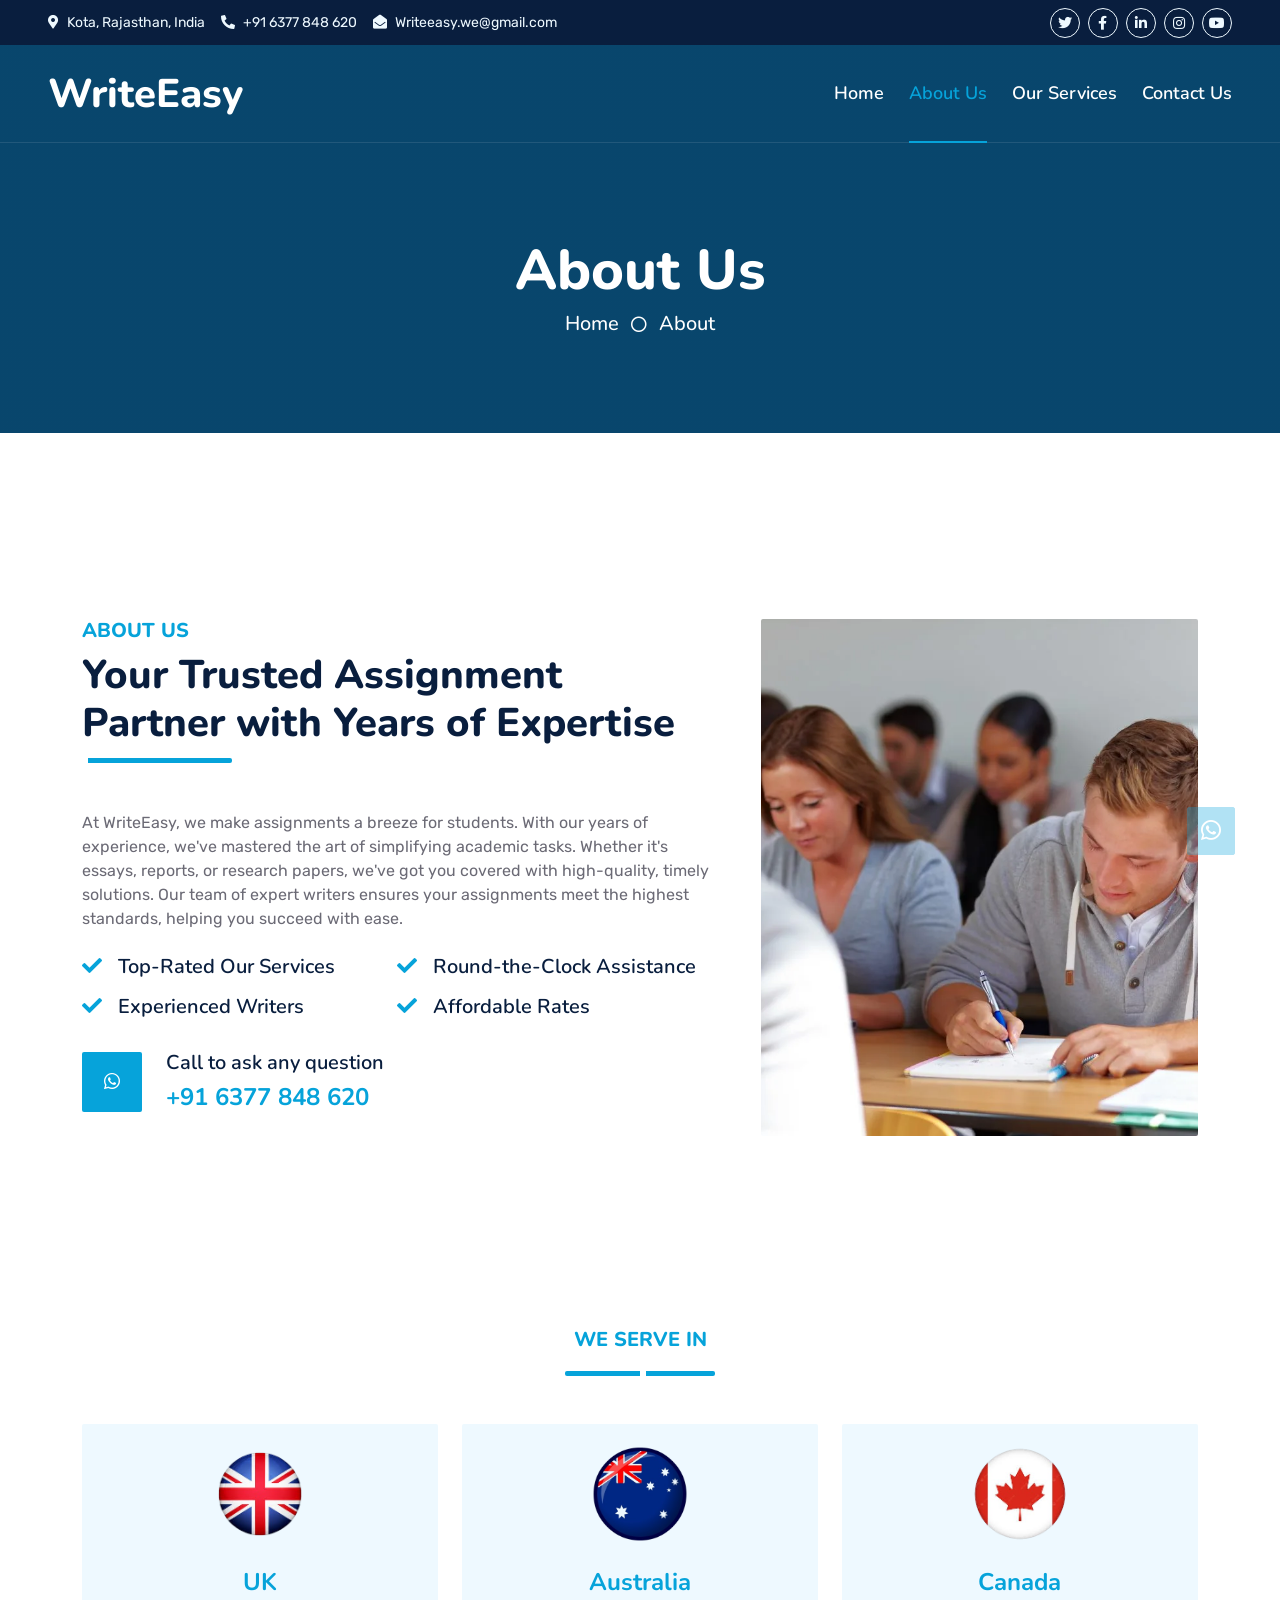
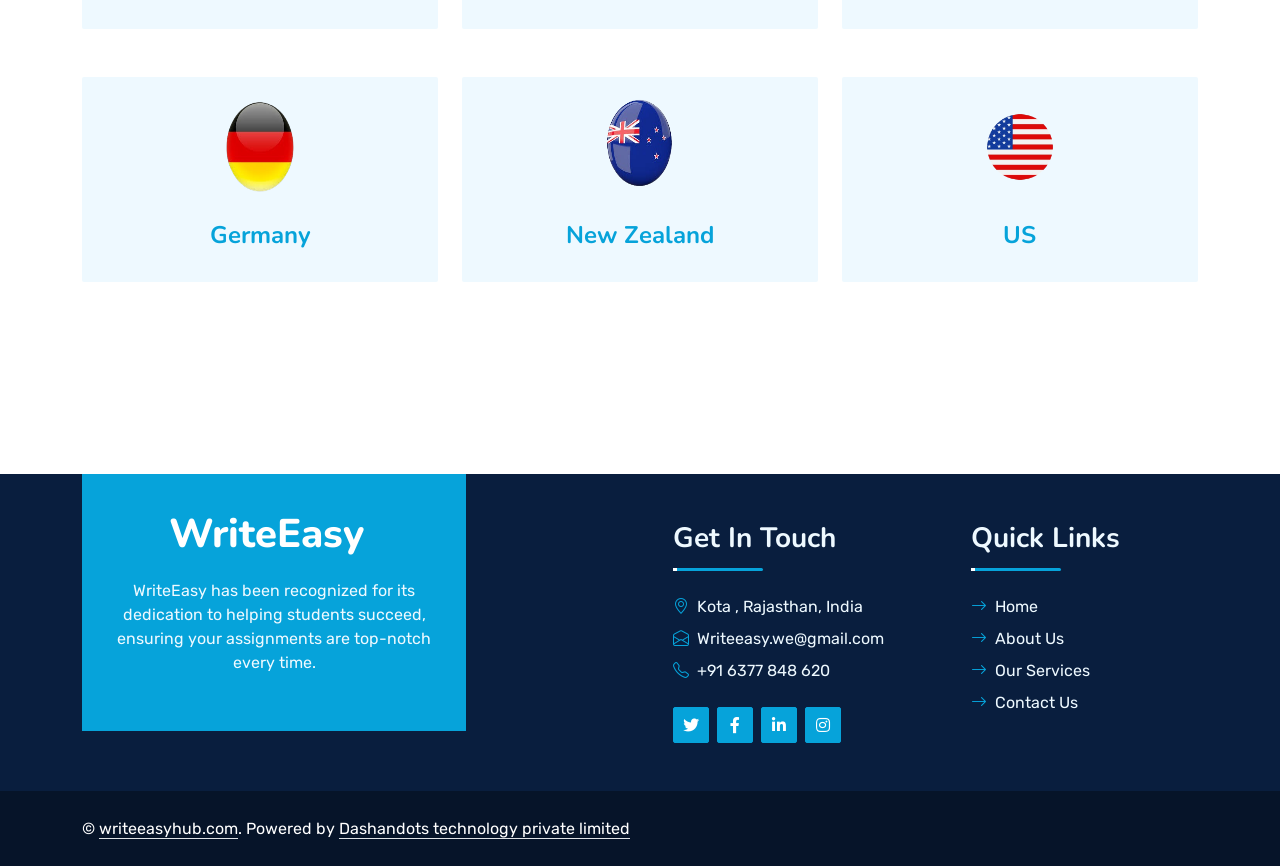
==== commit 835393d9: "Changes in code" ====
--- a/about.html
+++ b/about.html
@@ -76,11 +76,11 @@
               India</small
             >
             <small class="me-3 text-light"
-              ><i class="fa fa-phone-alt me-2"></i>+91 9649240944</small
+              ><i class="fa fa-phone-alt me-2"></i>+91 6377 848 620</small
             >
             <small class="text-light"
               ><i class="fa fa-envelope-open me-2"></i
-              >info@writeeasyhub.com</small
+              >Writeeasy.we@gmail.com</small
             >
           </div>
         </div>
@@ -103,7 +103,8 @@
             ></a>
             <a
               class="btn btn-sm btn-outline-light btn-sm-square rounded-circle me-2"
-              href=""
+              href="https://www.instagram.com/write_easy__/
+"
               ><i class="fab fa-instagram fw-normal"></i
             ></a>
             <a
@@ -244,7 +245,7 @@
               </div>
               <div class="ps-4">
                 <h5 class="mb-2">Call to ask any question</h5>
-                <h4 class="text-primary mb-0">+919649240944</h4>
+                <h4 class="text-primary mb-0">+91 6377 848 620</h4>
               </div>
             </div>
           </div>
@@ -262,148 +263,83 @@
         </div>
       </div>
     </div>
-
     <!-- About End -->
 
-    <!-- Team Start -->
-    <!-- <div class="container-fluid py-5 wow fadeInUp" data-wow-delay="0.1s">
-      <div class="container py-5">
-        <div
-          class="section-title text-center position-relative pb-3 mb-5 mx-auto"
-          style="max-width: 600px"
-        >
-          <h5 class="fw-bold text-primary text-uppercase">Team Members</h5>
-          <h1 class="mb-0">Your Shortcut to Academic Excellence!</h1>
-        </div>
-        <div class="row g-5">
-          <div class="col-lg-4 wow slideInUp" data-wow-delay="0.3s">
-            <div class="team-item bg-light rounded overflow-hidden">
-              <div class="team-img position-relative overflow-hidden">
-                <img
-                  loading="lazy"
-                  class="img-fluid w-100"
-                  src="img/team-1.webp"
-                  alt=""
-                />
-                <div class="team-social">
-                  <a
-                    class="btn btn-lg btn-primary btn-lg-square rounded"
-                    href=""
-                    ><i class="fab fa-twitter fw-normal"></i
-                  ></a>
-                  <a
-                    class="btn btn-lg btn-primary btn-lg-square rounded"
-                    href=""
-                    ><i class="fab fa-facebook-f fw-normal"></i
-                  ></a>
-                  <a
-                    class="btn btn-lg btn-primary btn-lg-square rounded"
-                    href=""
-                    ><i class="fab fa-instagram fw-normal"></i
-                  ></a>
-                  <a
-                    class="btn btn-lg btn-primary btn-lg-square rounded"
-                    href=""
-                    ><i class="fab fa-linkedin-in fw-normal"></i
-                  ></a>
-                </div>
-              </div>
-              <div class="text-center py-4">
-                <h4 class="text-primary">Rohit</h4>
-                <p class="text-uppercase m-0">Teacher</p>
-              </div>
-            </div>
-          </div>
-          <div class="col-lg-4 wow slideInUp" data-wow-delay="0.6s">
-            <div class="team-item bg-light rounded overflow-hidden">
-              <div class="team-img position-relative overflow-hidden">
-                <img
-                  loading="lazy"
-                  class="img-fluid w-100"
-                  src="img/team-2.webp"
-                  alt=""
-                />
-                <div class="team-social">
-                  <a
-                    class="btn btn-lg btn-primary btn-lg-square rounded"
-                    href=""
-                    ><i class="fab fa-twitter fw-normal"></i
-                  ></a>
-                  <a
-                    class="btn btn-lg btn-primary btn-lg-square rounded"
-                    href=""
-                    ><i class="fab fa-facebook-f fw-normal"></i
-                  ></a>
-                  <a
-                    class="btn btn-lg btn-primary btn-lg-square rounded"
-                    href=""
-                    ><i class="fab fa-instagram fw-normal"></i
-                  ></a>
-                  <a
-                    class="btn btn-lg btn-primary btn-lg-square rounded"
-                    href=""
-                    ><i class="fab fa-linkedin-in fw-normal"></i
-                  ></a>
-                </div>
-              </div>
-              <div class="text-center py-4">
-                <h4 class="text-primary">Mansi</h4>
-                <p class="text-uppercase m-0">Designer</p>
-              </div>
-            </div>
-          </div>
-          <div class="col-lg-4 wow slideInUp" data-wow-delay="0.9s">
-            <div class="team-item bg-light rounded overflow-hidden">
-              <div class="team-img position-relative overflow-hidden">
-                <img
-                  loading="lazy"
-                  class="img-fluid w-100"
-                  src="img/team-3.webp"
-                  alt=""
-                />
-                <div class="team-social">
-                  <a
-                    class="btn btn-lg btn-primary btn-lg-square rounded"
-                    href=""
-                    ><i class="fab fa-twitter fw-normal"></i
-                  ></a>
-                  <a
-                    class="btn btn-lg btn-primary btn-lg-square rounded"
-                    href=""
-                    ><i class="fab fa-facebook-f fw-normal"></i
-                  ></a>
-                  <a
-                    class="btn btn-lg btn-primary btn-lg-square rounded"
-                    href=""
-                    ><i class="fab fa-instagram fw-normal"></i
-                  ></a>
-                  <a
-                    class="btn btn-lg btn-primary btn-lg-square rounded"
-                    href=""
-                    ><i class="fab fa-linkedin-in fw-normal"></i
-                  ></a>
-                </div>
-              </div>
-              <div class="text-center py-4">
-                <h4 class="text-primary">Mihir</h4>
-                <p class="text-uppercase m-0">Teacher</p>
-              </div>
-            </div>
-          </div>
-        </div>
-      </div>
-    </div> -->
-
+    <!-- ServeStart -->
+    <div class="container-fluid py-5 wow fadeInUp" data-wow-delay="0.1s">
+  <div class="container py-5">
     <div
-          class="section-title text-center position-relative pb-3 mb-5 mx-auto"
-          style="max-width: 600px"
-        >
-          <h5 class="fw-bold text-primary text-uppercase">We Serve in</h5>
-        </div>
-<div class="presence">
-  <img src="img/presence.jpg" alt="", class="map">
+      class="section-title text-center position-relative pb-3 mb-5 mx-auto"
+      style="max-width: 600px"
+    >
+      <h5 class="fw-bold text-primary text-uppercase">We Serve in</h5>
+      <h1 class="mb-0"></h1>
+    </div>
+    <div class="row justify-content-center">
+      <div class="col-md-6 col-lg-4 mb-5 wow slideInUp" data-wow-delay="0.3s">
+        <div class="team-item bg-light rounded overflow-hidden">
+          <div class="team-img position-relative overflow-hidden">
+            <img class="img-fluid flag" src="img/uk_flag.png" alt="UK Flag" />
+          </div>
+          <div class="text-center py-4">
+            <h4 class="text-primary">UK</h4>
+          </div>
+        </div>
+      </div>
+      <div class="col-md-6 col-lg-4 mb-5 wow slideInUp" data-wow-delay="0.6s">
+        <div class="team-item bg-light rounded overflow-hidden">
+          <div class="team-img position-relative overflow-hidden">
+            <img class="img-fluid flag" src="img/australia_flag.png" alt="Australia Flag" />
+          </div>
+          <div class="text-center py-4">
+            <h4 class="text-primary">Australia</h4>
+          </div>
+        </div>
+      </div>
+      <div class="col-md-6 col-lg-4 mb-5 wow slideInUp" data-wow-delay="0.9s">
+        <div class="team-item bg-light rounded overflow-hidden">
+          <div class="team-img position-relative overflow-hidden">
+            <img class="img-fluid flag" src="img/canada_flag.png" alt="Canada Flag" />
+          </div>
+          <div class="text-center py-4">
+            <h4 class="text-primary">Canada</h4>
+          </div>
+        </div>
+      </div>
+      <div class="col-md-6 col-lg-4 mb-5 wow slideInUp" data-wow-delay="0.9s">
+        <div class="team-item bg-light rounded overflow-hidden">
+          <div class="team-img position-relative overflow-hidden">
+            <img class="img-fluid flag" src="img/germany_flag.png" alt="Germany Flag" />
+          </div>
+          <div class="text-center py-4">
+            <h4 class="text-primary">Germany</h4>
+          </div>
+        </div>
+      </div>
+      <div class="col-md-6 col-lg-4 mb-5 wow slideInUp" data-wow-delay="0.9s">
+        <div class="team-item bg-light rounded overflow-hidden">
+          <div class="team-img position-relative overflow-hidden">
+            <img class="img-fluid flag" src="img/newzealand_flag.png" alt="New Zealand Flag" />
+          </div>
+          <div class="text-center py-4">
+            <h4 class="text-primary">New Zealand</h4>
+          </div>
+        </div>
+      </div>
+      <div class="col-md-6 col-lg-4 mb-5 wow slideInUp" data-wow-delay="0.9s">
+        <div class="team-item bg-light rounded overflow-hidden">
+          <div class="team-img position-relative overflow-hidden">
+            <img class="img-fluid flag" src="img/american_flag.png" alt="US Flag" />
+          </div>
+          <div class="text-center py-4">
+            <h4 class="text-primary">US</h4>
+          </div>
+        </div>
+      </div>
+    </div>
+  </div>
 </div>
-    <!-- Team End -->
+    <!-- ServeEnd -->
 
     <!-- Footer Start -->
     <div
@@ -440,11 +376,11 @@
                 </div>
                 <div class="d-flex mb-2">
                   <i class="bi bi-envelope-open text-primary me-2"></i>
-                  <p class="mb-0">info@writeeasyhub.com</p>
+                  <p class="mb-0">Writeeasy.we@gmail.com</p>
                 </div>
                 <div class="d-flex mb-2">
                   <i class="bi bi-telephone text-primary me-2"></i>
-                  <p class="mb-0">+91 9649240944</p>
+                  <p class="mb-0">+91 6377 848 620</p>
                 </div>
                 <div class="d-flex mt-4">
                   <a class="btn btn-primary btn-square me-2" href="#"
@@ -456,7 +392,10 @@
                   <a class="btn btn-primary btn-square me-2" href="#"
                     ><i class="fab fa-linkedin-in fw-normal"></i
                   ></a>
-                  <a class="btn btn-primary btn-square" href="#"
+                  <a
+                    class="btn btn-primary btn-square"
+                    href="https://www.instagram.com/write_easy__/
+"
                     ><i class="fab fa-instagram fw-normal"></i
                   ></a>
                 </div>
--- a/css/style.css
+++ b/css/style.css
@@ -330,22 +330,20 @@
   }
 }
 
-
-
 /* Presence-Map */
- .presence {
-            display: flex;
-            justify-content: center;
-            align-items: center;
-            height: 500px; /* Adjust this value based on how much space you want */
-            background-color: #fff; /* Optional: background color for the container */
-        }
-
-        /* Style for the map image */
-        .presence img.map {
-            max-width: 60%; /* Keep the map within the container width */
-            height: auto; /* Maintain aspect ratio */
-        }
+.presence {
+  display: flex;
+  justify-content: center;
+  align-items: center;
+  height: 500px; /* Adjust this value based on how much space you want */
+  background-color: #fff; /* Optional: background color for the container */
+}
+
+/* Style for the map image */
+.presence img.map {
+  max-width: 60%; /* Keep the map within the container width */
+  height: auto; /* Maintain aspect ratio */
+}
 
 /*** Service ***/
 .service-item {
@@ -394,6 +392,18 @@
   opacity: 1;
 }
 
+
+/* Hover effect for service items */
+.service-item {
+  transition: transform 0.3s ease, box-shadow 0.3s ease;
+}
+
+.service-item:hover {
+  transform: scale(1.05);
+  box-shadow: 0 4px 8px rgba(0, 0, 0, 0.2);
+}
+
+
 /*** Testimonial ***/
 
 .testimonial-carousel .owl-dots {
@@ -444,6 +454,24 @@
 }
 
 /*** Team ***/
+
+.flag {
+  margin-top: 20px;
+  width: 100px;
+  height: 100px;
+  display: block;
+  margin-left: auto;
+  margin-right: auto;
+}
+
+.flag2 {
+  height: 350px;
+  width: 350px;
+  display: flex;
+  align-items: center;
+  justify-content: center;
+}
+
 .team-item {
   transition: 0.5s;
 }
@@ -513,7 +541,6 @@
 }
 
 .pricing-plan {
-
   width: 100%;
   max-width: 100%;
   height: auto;
@@ -532,8 +559,6 @@
   transform: scale(1.15);
 }
 
-
-
 /*** Miscellaneous ***/
 @media (min-width: 991.98px) {
   .facts {
@@ -565,8 +590,12 @@
   padding-left: 10px;
 }
 
-@media (min-width: 767.98px) {
+@media (max-width: 767px) {
   .footer-about {
-    margin-bottom: -75px;
-  }
-}
+    margin-bottom: 10px;
+    text-align: center;
+  }
+  .footer-about p {
+    font-size: 14px;
+  }
+}
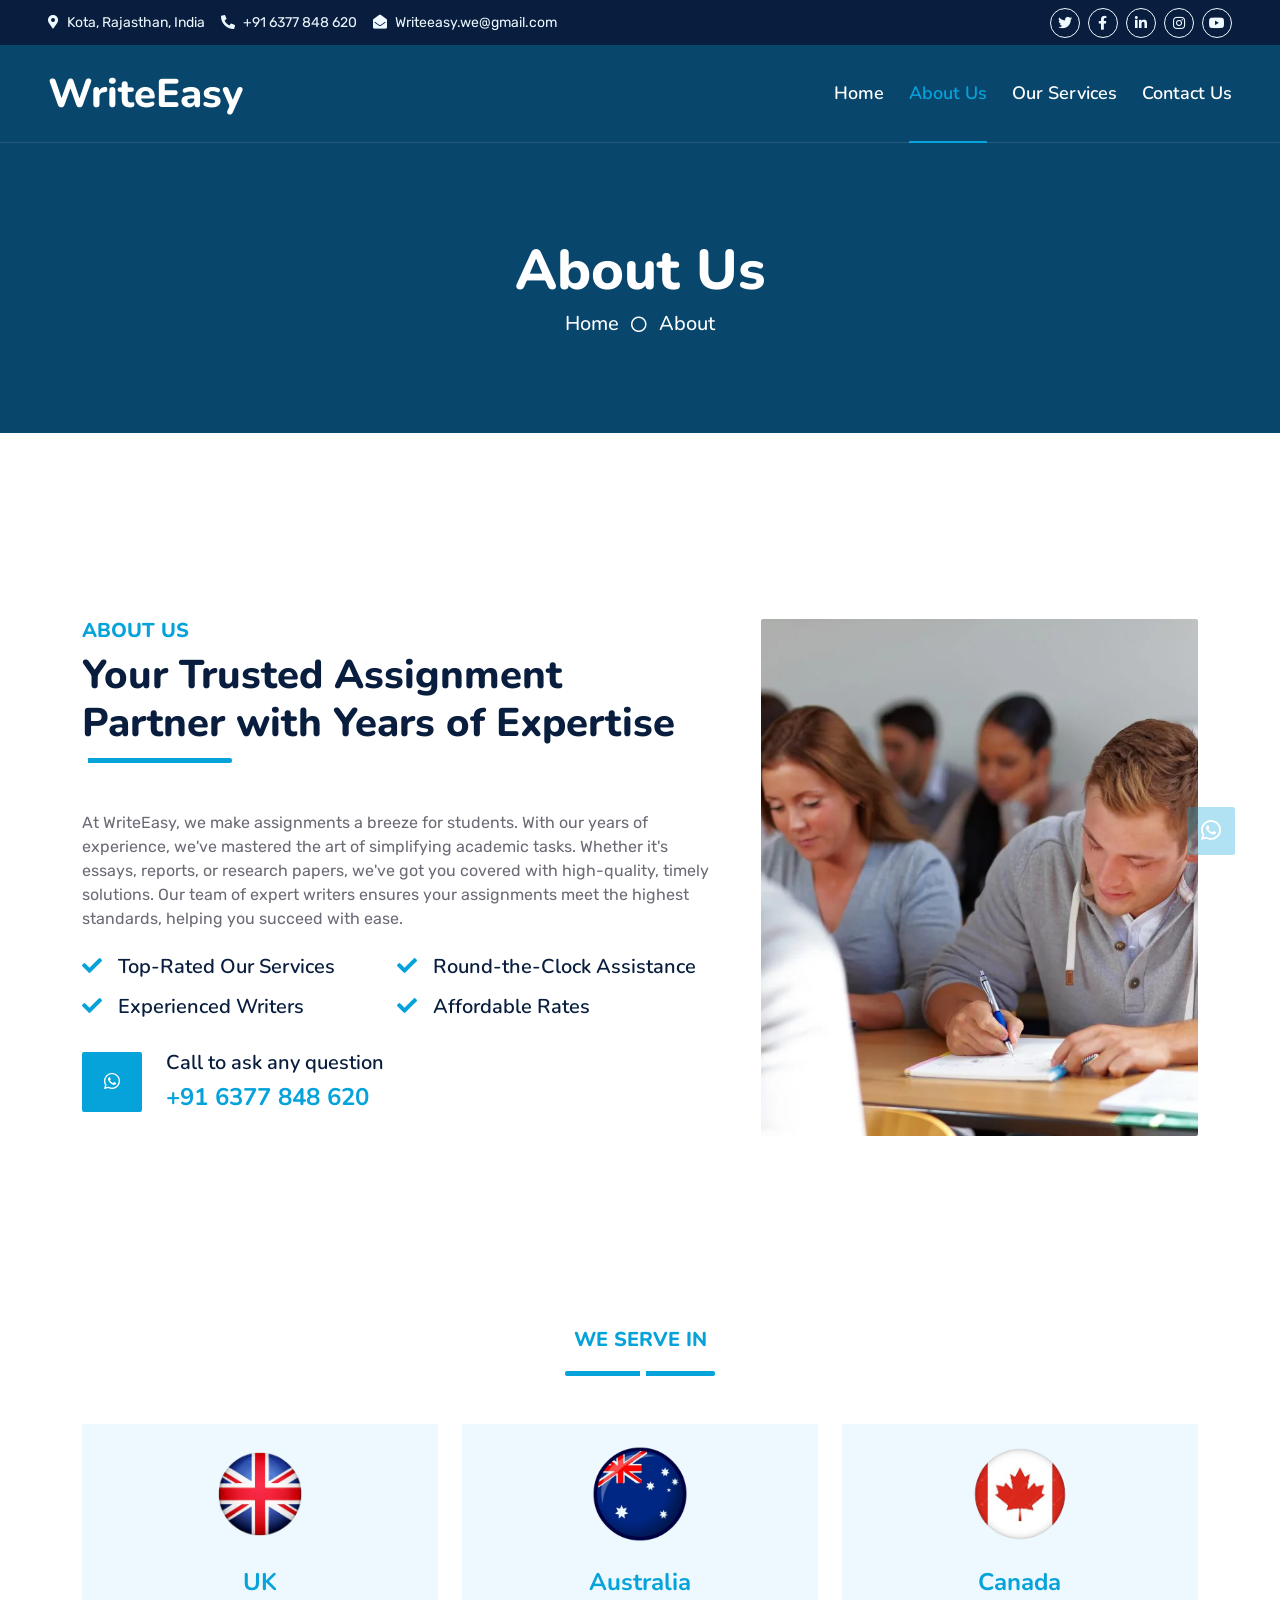
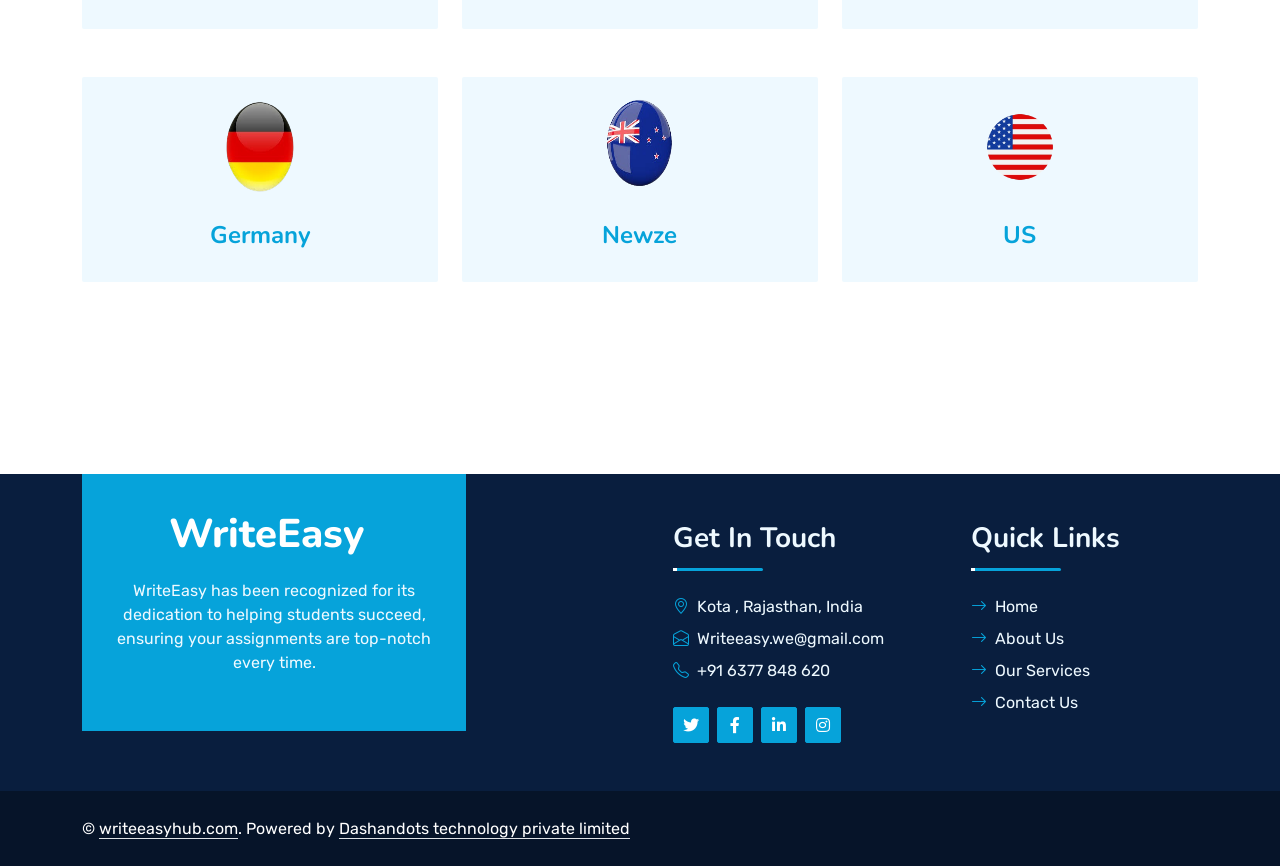
==== commit b57fa70a: "Updated code" ====
--- a/about.html
+++ b/about.html
@@ -322,7 +322,7 @@
             <img class="img-fluid flag" src="img/newzealand_flag.png" alt="New Zealand Flag" />
           </div>
           <div class="text-center py-4">
-            <h4 class="text-primary">New Zealand</h4>
+            <h4 class="text-primary">Newze</h4>
           </div>
         </div>
       </div>
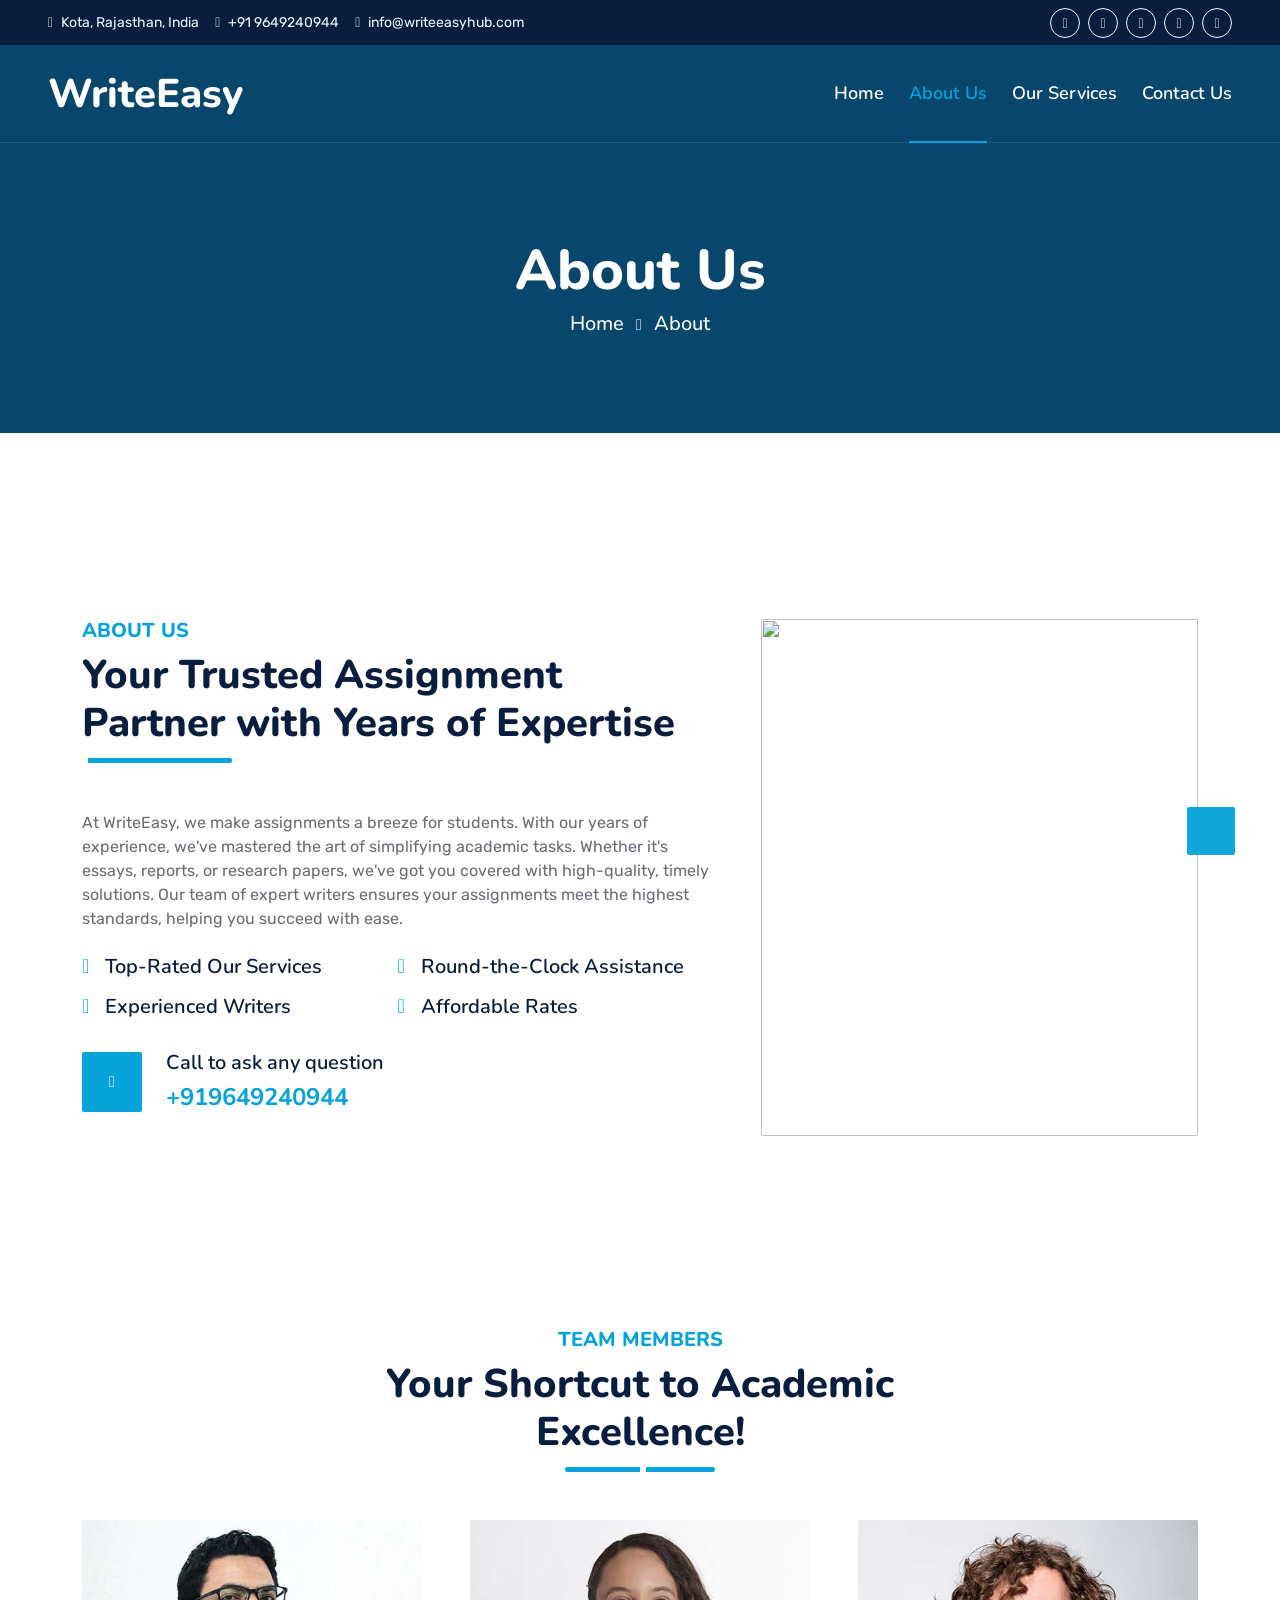
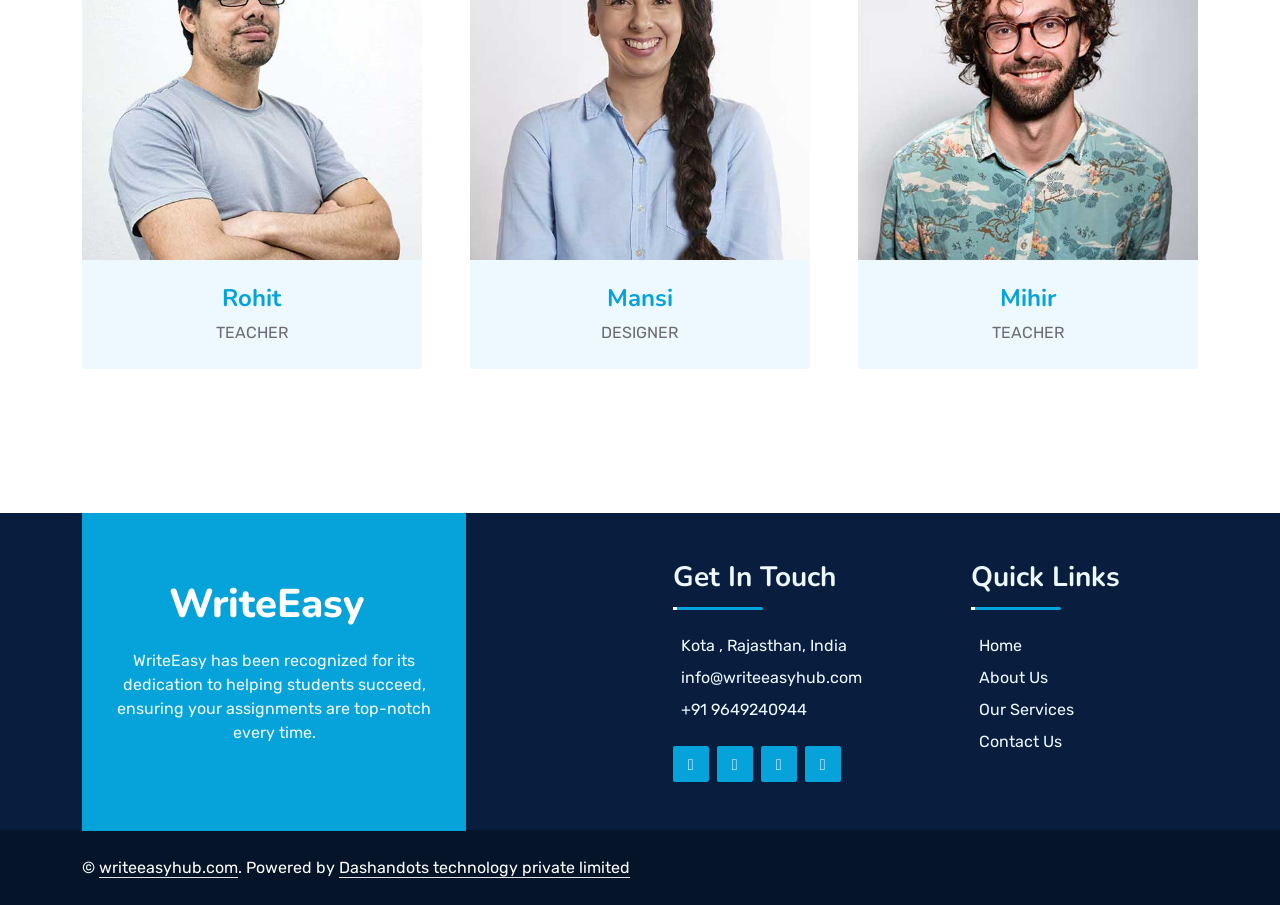
==== commit 98c4e2e4: "changes in code" ====
--- a/about.html
+++ b/about.html
@@ -2,27 +2,10 @@
 <html lang="en">
   <head>
     <meta charset="utf-8" />
-    <title>About WriteEasy | Learn About Our Mission and Dedicated Team</title>
+    <title>Startup - Startup Website Template</title>
     <meta content="width=device-width, initial-scale=1.0" name="viewport" />
-    <meta
-      name="keywords"
-      content="about WriteEasy, assignment help, academic writing services, writing support, WriteEasy team, educational support, student assistance"
-    />
-    <meta
-      name="description"
-      content="Learn more about WriteEasy, your trusted partner in assignment writing help. Discover our mission, team, and commitment to providing high-quality academic support tailored to student needs."
-    />
-
-    <meta
-      property="og:title"
-      content="About WriteEasy | Learn About Our Mission and Dedicated Team"
-    />
-    <meta
-      property="og:description"
-      content="Learn more about WriteEasy, your trusted partner in assignment writing help. Discover our mission, team, and commitment to providing high-quality academic support tailored to student needs."
-    />
-    <meta property="og:type" content="website" />
-    <meta property="og:site_name" content="WriteEasy" />
+    <meta content="Free HTML Templates" name="keywords" />
+    <meta content="Free HTML Templates" name="description" />
 
     <!-- Favicon -->
     <link href="img/favicon.ico" rel="icon" />
@@ -36,14 +19,8 @@
     />
 
     <!-- Icon Font Stylesheet -->
-    <link
-      href="https://cdnjs.cloudflare.com/ajax/libs/font-awesome/5.10.0/css/all.min.css"
-      rel="stylesheet"
-    />
-    <link
-      href="https://cdn.jsdelivr.net/npm/bootstrap-icons@1.4.1/font/bootstrap-icons.css"
-      rel="stylesheet"
-    />
+    <link href="css/all.min.css" rel="stylesheet" />
+    <link href="bootstrap-icons.css" rel="stylesheet" />
 
     <!-- Libraries Stylesheet -->
     <link href="lib/owlcarousel/assets/owl.carousel.min.css" rel="stylesheet" />
@@ -76,11 +53,11 @@
               India</small
             >
             <small class="me-3 text-light"
-              ><i class="fa fa-phone-alt me-2"></i>+91 6377 848 620</small
+              ><i class="fa fa-phone-alt me-2"></i>+91 9649240944</small
             >
             <small class="text-light"
               ><i class="fa fa-envelope-open me-2"></i
-              >Writeeasy.we@gmail.com</small
+              >info@writeeasyhub.com</small
             >
           </div>
         </div>
@@ -103,8 +80,7 @@
             ></a>
             <a
               class="btn btn-sm btn-outline-light btn-sm-square rounded-circle me-2"
-              href="https://www.instagram.com/write_easy__/
-"
+              href=""
               ><i class="fab fa-instagram fw-normal"></i
             ></a>
             <a
@@ -129,13 +105,9 @@
           type="button"
           data-bs-toggle="collapse"
           data-bs-target="#navbarCollapse"
-          aria-controls="navbarCollapse"
-          aria-expanded="false"
-          aria-label="Toggle navigation"
         >
           <span class="fa fa-bars"></span>
         </button>
-
         <div class="collapse navbar-collapse" id="navbarCollapse">
           <div class="navbar-nav ms-auto py-0">
             <a href="index.html" class="nav-item nav-link active">Home</a>
@@ -183,7 +155,7 @@
                 class="form-control bg-transparent border-primary p-3"
                 placeholder="Type search keyword"
               />
-              <button class="btn btn-primary px-4" aria-label="Search">
+              <button class="btn btn-primary px-4">
                 <i class="bi bi-search"></i>
               </button>
             </div>
@@ -241,11 +213,11 @@
                 class="bg-primary d-flex align-items-center justify-content-center rounded"
                 style="width: 60px; height: 60px"
               >
-                <i class="bi bi-whatsapp text-white"></i>
+                <i class="fa fa-phone-alt text-white"></i>
               </div>
               <div class="ps-4">
                 <h5 class="mb-2">Call to ask any question</h5>
-                <h4 class="text-primary mb-0">+91 6377 848 620</h4>
+                <h4 class="text-primary mb-0">+919649240944</h4>
               </div>
             </div>
           </div>
@@ -255,7 +227,7 @@
                 loading="lazy"
                 class="position-absolute w-100 h-100 rounded wow zoomIn"
                 data-wow-delay="0.9s"
-                src="img/uk student1.webp"
+                src="img/about.jpg"
                 style="object-fit: cover"
               />
             </div>
@@ -263,83 +235,138 @@
         </div>
       </div>
     </div>
+
     <!-- About End -->
 
-    <!-- ServeStart -->
+    <!-- Team Start -->
     <div class="container-fluid py-5 wow fadeInUp" data-wow-delay="0.1s">
-  <div class="container py-5">
-    <div
-      class="section-title text-center position-relative pb-3 mb-5 mx-auto"
-      style="max-width: 600px"
-    >
-      <h5 class="fw-bold text-primary text-uppercase">We Serve in</h5>
-      <h1 class="mb-0"></h1>
-    </div>
-    <div class="row justify-content-center">
-      <div class="col-md-6 col-lg-4 mb-5 wow slideInUp" data-wow-delay="0.3s">
-        <div class="team-item bg-light rounded overflow-hidden">
-          <div class="team-img position-relative overflow-hidden">
-            <img class="img-fluid flag" src="img/uk_flag.png" alt="UK Flag" />
-          </div>
-          <div class="text-center py-4">
-            <h4 class="text-primary">UK</h4>
-          </div>
-        </div>
-      </div>
-      <div class="col-md-6 col-lg-4 mb-5 wow slideInUp" data-wow-delay="0.6s">
-        <div class="team-item bg-light rounded overflow-hidden">
-          <div class="team-img position-relative overflow-hidden">
-            <img class="img-fluid flag" src="img/australia_flag.png" alt="Australia Flag" />
-          </div>
-          <div class="text-center py-4">
-            <h4 class="text-primary">Australia</h4>
-          </div>
-        </div>
-      </div>
-      <div class="col-md-6 col-lg-4 mb-5 wow slideInUp" data-wow-delay="0.9s">
-        <div class="team-item bg-light rounded overflow-hidden">
-          <div class="team-img position-relative overflow-hidden">
-            <img class="img-fluid flag" src="img/canada_flag.png" alt="Canada Flag" />
-          </div>
-          <div class="text-center py-4">
-            <h4 class="text-primary">Canada</h4>
-          </div>
-        </div>
-      </div>
-      <div class="col-md-6 col-lg-4 mb-5 wow slideInUp" data-wow-delay="0.9s">
-        <div class="team-item bg-light rounded overflow-hidden">
-          <div class="team-img position-relative overflow-hidden">
-            <img class="img-fluid flag" src="img/germany_flag.png" alt="Germany Flag" />
-          </div>
-          <div class="text-center py-4">
-            <h4 class="text-primary">Germany</h4>
-          </div>
-        </div>
-      </div>
-      <div class="col-md-6 col-lg-4 mb-5 wow slideInUp" data-wow-delay="0.9s">
-        <div class="team-item bg-light rounded overflow-hidden">
-          <div class="team-img position-relative overflow-hidden">
-            <img class="img-fluid flag" src="img/newzealand_flag.png" alt="New Zealand Flag" />
-          </div>
-          <div class="text-center py-4">
-            <h4 class="text-primary">Newze</h4>
-          </div>
-        </div>
-      </div>
-      <div class="col-md-6 col-lg-4 mb-5 wow slideInUp" data-wow-delay="0.9s">
-        <div class="team-item bg-light rounded overflow-hidden">
-          <div class="team-img position-relative overflow-hidden">
-            <img class="img-fluid flag" src="img/american_flag.png" alt="US Flag" />
-          </div>
-          <div class="text-center py-4">
-            <h4 class="text-primary">US</h4>
-          </div>
-        </div>
-      </div>
-    </div>
-  </div>
-</div>
-    <!-- ServeEnd -->
+      <div class="container py-5">
+        <div
+          class="section-title text-center position-relative pb-3 mb-5 mx-auto"
+          style="max-width: 600px"
+        >
+          <h5 class="fw-bold text-primary text-uppercase">Team Members</h5>
+          <h1 class="mb-0">Your Shortcut to Academic Excellence!</h1>
+        </div>
+        <div class="row g-5">
+          <div class="col-lg-4 wow slideInUp" data-wow-delay="0.3s">
+            <div class="team-item bg-light rounded overflow-hidden">
+              <div class="team-img position-relative overflow-hidden">
+                <img
+                  loading="lazy"
+                  class="img-fluid w-100"
+                  src="img/team-1.jpg"
+                  alt=""
+                />
+                <div class="team-social">
+                  <a
+                    class="btn btn-lg btn-primary btn-lg-square rounded"
+                    href=""
+                    ><i class="fab fa-twitter fw-normal"></i
+                  ></a>
+                  <a
+                    class="btn btn-lg btn-primary btn-lg-square rounded"
+                    href=""
+                    ><i class="fab fa-facebook-f fw-normal"></i
+                  ></a>
+                  <a
+                    class="btn btn-lg btn-primary btn-lg-square rounded"
+                    href=""
+                    ><i class="fab fa-instagram fw-normal"></i
+                  ></a>
+                  <a
+                    class="btn btn-lg btn-primary btn-lg-square rounded"
+                    href=""
+                    ><i class="fab fa-linkedin-in fw-normal"></i
+                  ></a>
+                </div>
+              </div>
+              <div class="text-center py-4">
+                <h4 class="text-primary">Rohit</h4>
+                <p class="text-uppercase m-0">Teacher</p>
+              </div>
+            </div>
+          </div>
+          <div class="col-lg-4 wow slideInUp" data-wow-delay="0.6s">
+            <div class="team-item bg-light rounded overflow-hidden">
+              <div class="team-img position-relative overflow-hidden">
+                <img
+                  loading="lazy"
+                  class="img-fluid w-100"
+                  src="img/team-2.jpg"
+                  alt=""
+                />
+                <div class="team-social">
+                  <a
+                    class="btn btn-lg btn-primary btn-lg-square rounded"
+                    href=""
+                    ><i class="fab fa-twitter fw-normal"></i
+                  ></a>
+                  <a
+                    class="btn btn-lg btn-primary btn-lg-square rounded"
+                    href=""
+                    ><i class="fab fa-facebook-f fw-normal"></i
+                  ></a>
+                  <a
+                    class="btn btn-lg btn-primary btn-lg-square rounded"
+                    href=""
+                    ><i class="fab fa-instagram fw-normal"></i
+                  ></a>
+                  <a
+                    class="btn btn-lg btn-primary btn-lg-square rounded"
+                    href=""
+                    ><i class="fab fa-linkedin-in fw-normal"></i
+                  ></a>
+                </div>
+              </div>
+              <div class="text-center py-4">
+                <h4 class="text-primary">Mansi</h4>
+                <p class="text-uppercase m-0">Designer</p>
+              </div>
+            </div>
+          </div>
+          <div class="col-lg-4 wow slideInUp" data-wow-delay="0.9s">
+            <div class="team-item bg-light rounded overflow-hidden">
+              <div class="team-img position-relative overflow-hidden">
+                <img
+                  loading="lazy"
+                  class="img-fluid w-100"
+                  src="img/team-3.jpg"
+                  alt=""
+                />
+                <div class="team-social">
+                  <a
+                    class="btn btn-lg btn-primary btn-lg-square rounded"
+                    href=""
+                    ><i class="fab fa-twitter fw-normal"></i
+                  ></a>
+                  <a
+                    class="btn btn-lg btn-primary btn-lg-square rounded"
+                    href=""
+                    ><i class="fab fa-facebook-f fw-normal"></i
+                  ></a>
+                  <a
+                    class="btn btn-lg btn-primary btn-lg-square rounded"
+                    href=""
+                    ><i class="fab fa-instagram fw-normal"></i
+                  ></a>
+                  <a
+                    class="btn btn-lg btn-primary btn-lg-square rounded"
+                    href=""
+                    ><i class="fab fa-linkedin-in fw-normal"></i
+                  ></a>
+                </div>
+              </div>
+              <div class="text-center py-4">
+                <h4 class="text-primary">Mihir</h4>
+                <p class="text-uppercase m-0">Teacher</p>
+              </div>
+            </div>
+          </div>
+        </div>
+      </div>
+    </div>
+    <!-- Team End -->
 
     <!-- Footer Start -->
     <div
@@ -376,11 +403,11 @@
                 </div>
                 <div class="d-flex mb-2">
                   <i class="bi bi-envelope-open text-primary me-2"></i>
-                  <p class="mb-0">Writeeasy.we@gmail.com</p>
+                  <p class="mb-0">info@writeeasyhub.com</p>
                 </div>
                 <div class="d-flex mb-2">
                   <i class="bi bi-telephone text-primary me-2"></i>
-                  <p class="mb-0">+91 6377 848 620</p>
+                  <p class="mb-0">+91 9649240944</p>
                 </div>
                 <div class="d-flex mt-4">
                   <a class="btn btn-primary btn-square me-2" href="#"
@@ -392,10 +419,7 @@
                   <a class="btn btn-primary btn-square me-2" href="#"
                     ><i class="fab fa-linkedin-in fw-normal"></i
                   ></a>
-                  <a
-                    class="btn btn-primary btn-square"
-                    href="https://www.instagram.com/write_easy__/
-"
+                  <a class="btn btn-primary btn-square" href="#"
                     ><i class="fab fa-instagram fw-normal"></i
                   ></a>
                 </div>
@@ -458,12 +482,9 @@
     <!-- Footer End -->
 
     <!-- Back to Top -->
-    <a
-      href="#"
-      class="btn btn-lg btn-primary btn-lg-square rounded back-to-top"
-    >
-      <i class="bi bi-whatsapp"></i>
-    </a>
+    <a href="#" class="btn btn-lg btn-primary btn-lg-square rounded back-to-top"
+      ><i class="bi bi-arrow-up"></i
+    ></a>
 
     <!-- JavaScript Libraries -->
     <script src="https://code.jquery.com/jquery-3.4.1.min.js"></script>
--- a/css/style.css
+++ b/css/style.css
@@ -330,21 +330,6 @@
   }
 }
 
-/* Presence-Map */
-.presence {
-  display: flex;
-  justify-content: center;
-  align-items: center;
-  height: 500px; /* Adjust this value based on how much space you want */
-  background-color: #fff; /* Optional: background color for the container */
-}
-
-/* Style for the map image */
-.presence img.map {
-  max-width: 60%; /* Keep the map within the container width */
-  height: auto; /* Maintain aspect ratio */
-}
-
 /*** Service ***/
 .service-item {
   position: relative;
@@ -392,18 +377,6 @@
   opacity: 1;
 }
 
-
-/* Hover effect for service items */
-.service-item {
-  transition: transform 0.3s ease, box-shadow 0.3s ease;
-}
-
-.service-item:hover {
-  transform: scale(1.05);
-  box-shadow: 0 4px 8px rgba(0, 0, 0, 0.2);
-}
-
-
 /*** Testimonial ***/
 
 .testimonial-carousel .owl-dots {
@@ -454,24 +427,6 @@
 }
 
 /*** Team ***/
-
-.flag {
-  margin-top: 20px;
-  width: 100px;
-  height: 100px;
-  display: block;
-  margin-left: auto;
-  margin-right: auto;
-}
-
-.flag2 {
-  height: 350px;
-  width: 350px;
-  display: flex;
-  align-items: center;
-  justify-content: center;
-}
-
 .team-item {
   transition: 0.5s;
 }
@@ -542,7 +497,6 @@
 
 .pricing-plan {
   width: 100%;
-  max-width: 100%;
   height: auto;
   background-color: lightblue;
   box-shadow: -1px 2px 27px 2px #777777cc;
@@ -590,12 +544,8 @@
   padding-left: 10px;
 }
 
-@media (max-width: 767px) {
+@media (min-width: 767.98px) {
   .footer-about {
-    margin-bottom: 10px;
-    text-align: center;
-  }
-  .footer-about p {
-    font-size: 14px;
-  }
-}
+    margin-bottom: -75px;
+  }
+}
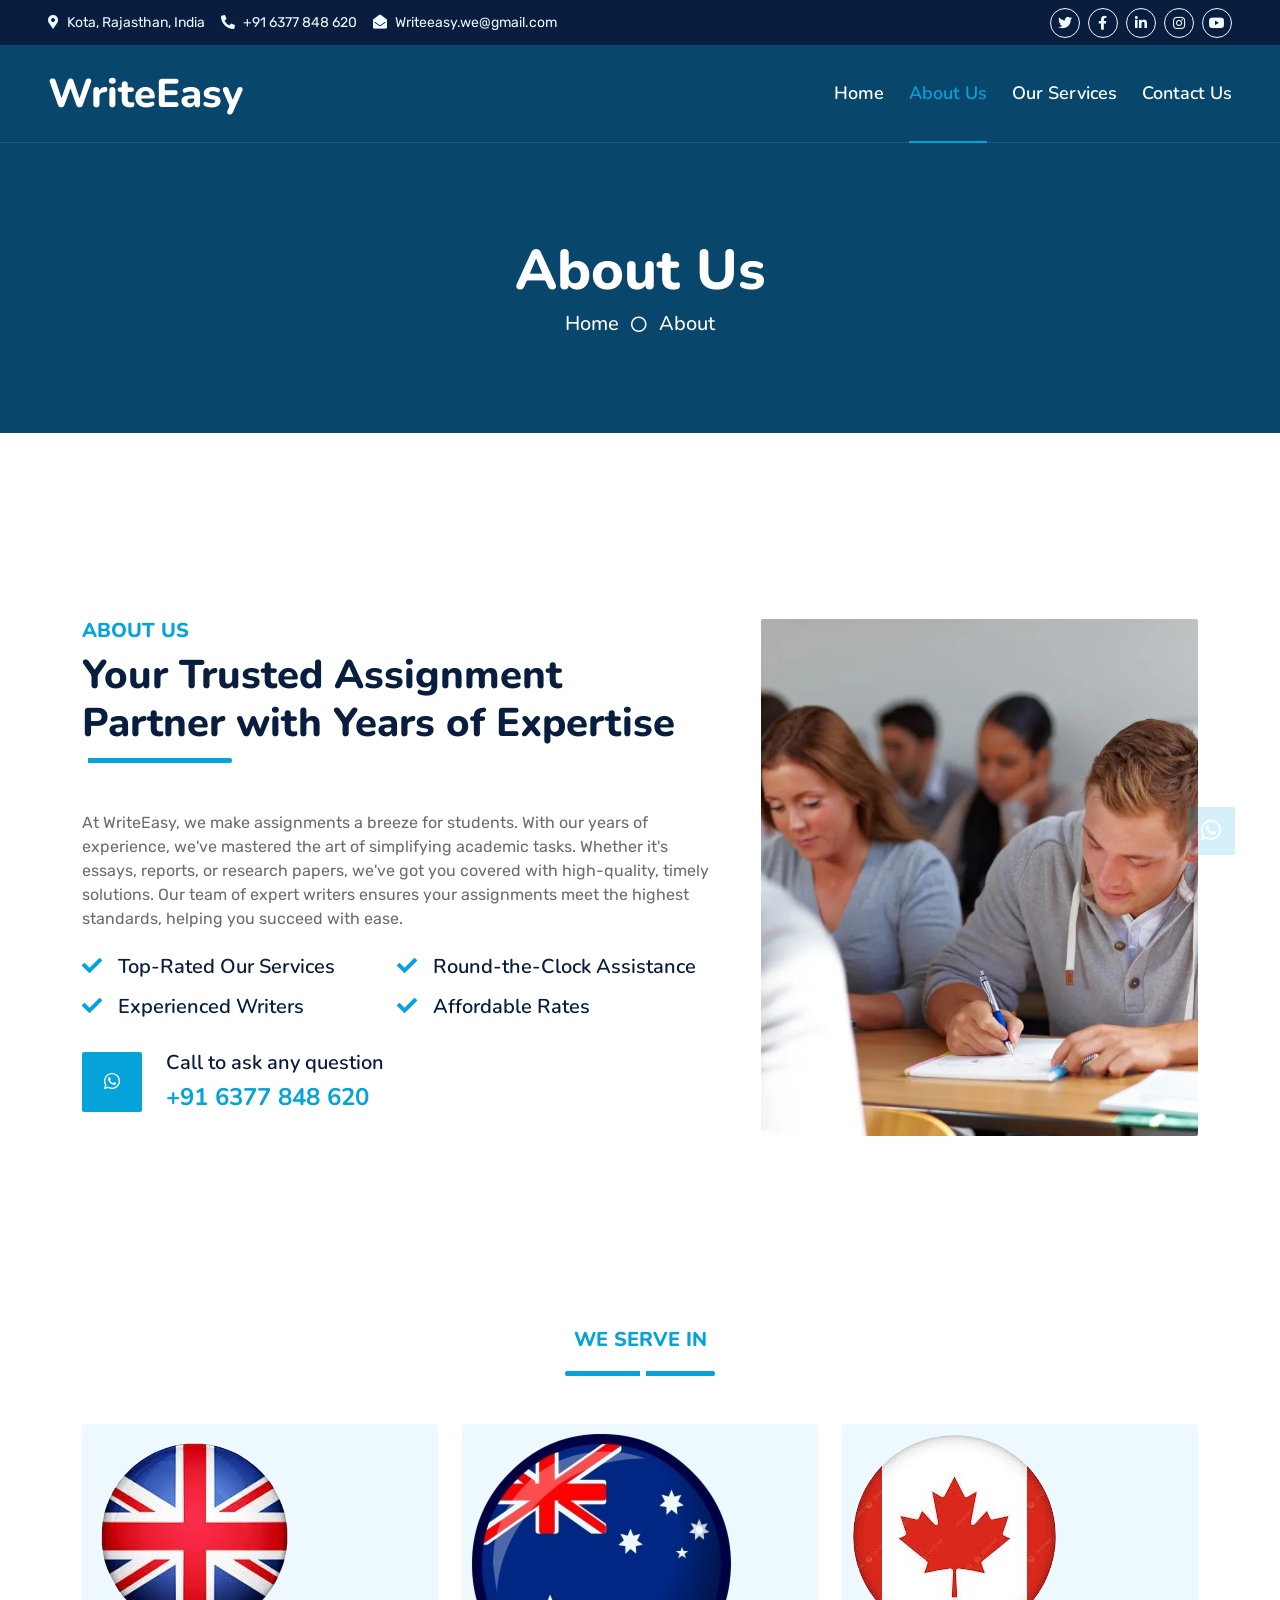
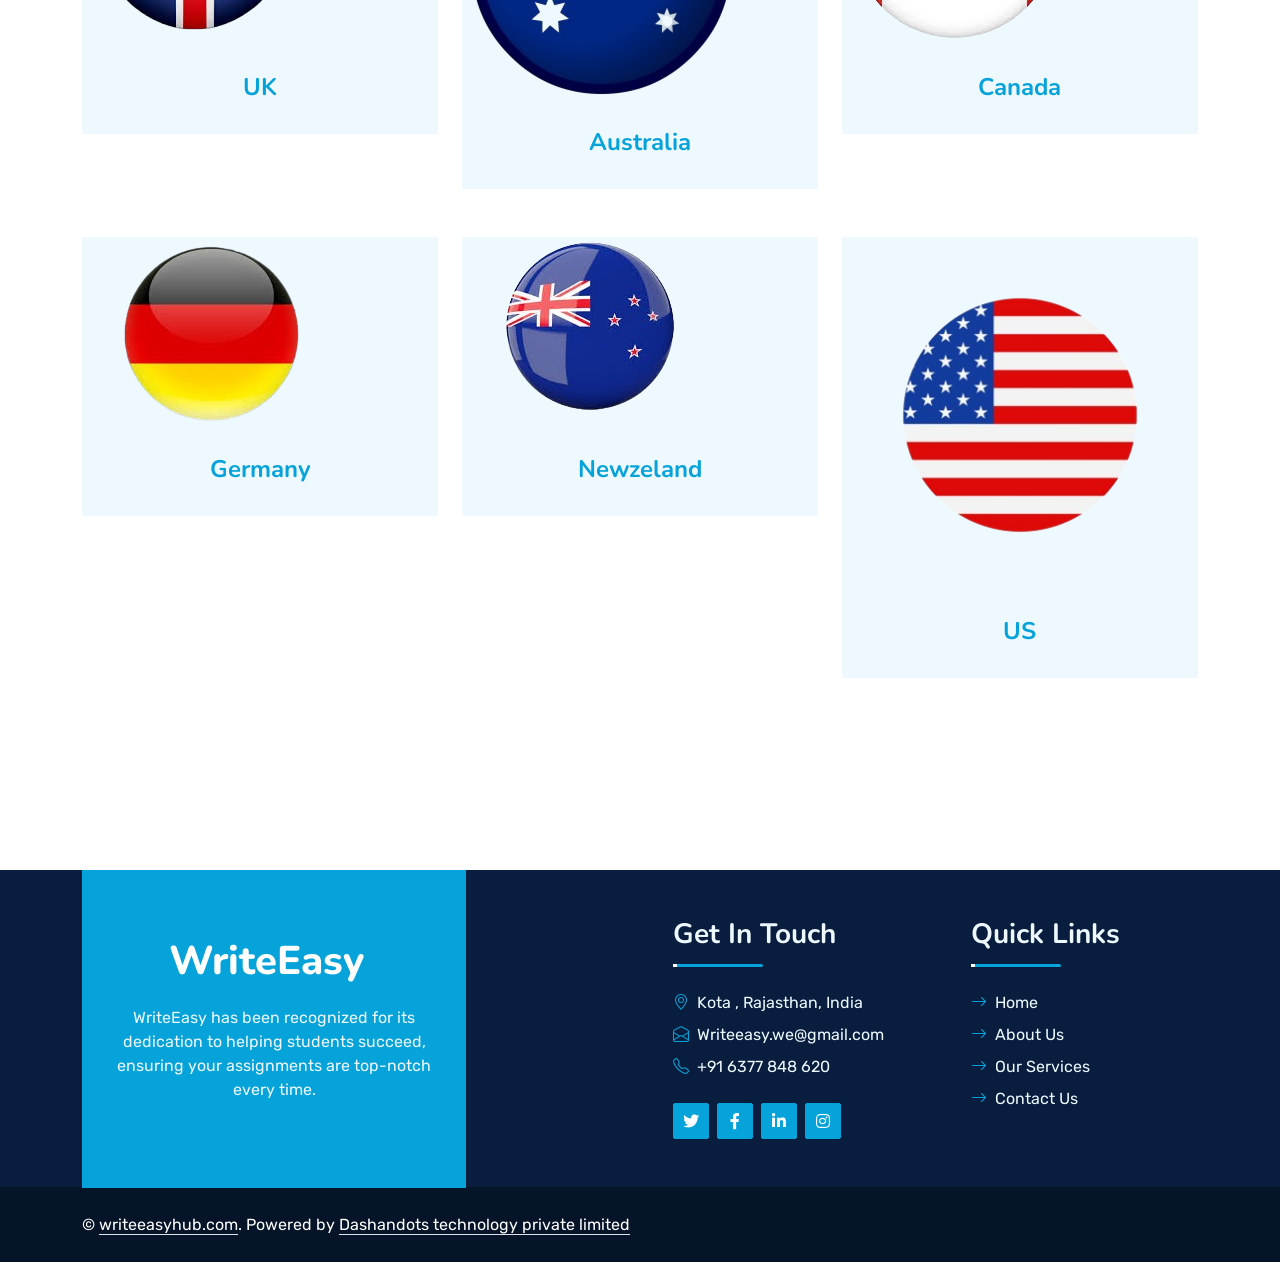
==== commit dd3899a6: "changes in code" ====
--- a/about.html
+++ b/about.html
@@ -2,10 +2,27 @@
 <html lang="en">
   <head>
     <meta charset="utf-8" />
-    <title>Startup - Startup Website Template</title>
+    <title>About WriteEasy | Learn About Our Mission and Dedicated Team</title>
     <meta content="width=device-width, initial-scale=1.0" name="viewport" />
-    <meta content="Free HTML Templates" name="keywords" />
-    <meta content="Free HTML Templates" name="description" />
+    <meta
+      name="keywords"
+      content="about WriteEasy, assignment help, academic writing services, writing support, WriteEasy team, educational support, student assistance"
+    />
+    <meta
+      name="description"
+      content="Learn more about WriteEasy, your trusted partner in assignment writing help. Discover our mission, team, and commitment to providing high-quality academic support tailored to student needs."
+    />
+
+    <meta
+      property="og:title"
+      content="About WriteEasy | Learn About Our Mission and Dedicated Team"
+    />
+    <meta
+      property="og:description"
+      content="Learn more about WriteEasy, your trusted partner in assignment writing help. Discover our mission, team, and commitment to providing high-quality academic support tailored to student needs."
+    />
+    <meta property="og:type" content="website" />
+    <meta property="og:site_name" content="WriteEasy" />
 
     <!-- Favicon -->
     <link href="img/favicon.ico" rel="icon" />
@@ -19,8 +36,14 @@
     />
 
     <!-- Icon Font Stylesheet -->
-    <link href="css/all.min.css" rel="stylesheet" />
-    <link href="bootstrap-icons.css" rel="stylesheet" />
+    <link
+      href="https://cdnjs.cloudflare.com/ajax/libs/font-awesome/5.10.0/css/all.min.css"
+      rel="stylesheet"
+    />
+    <link
+      href="https://cdn.jsdelivr.net/npm/bootstrap-icons@1.4.1/font/bootstrap-icons.css"
+      rel="stylesheet"
+    />
 
     <!-- Libraries Stylesheet -->
     <link href="lib/owlcarousel/assets/owl.carousel.min.css" rel="stylesheet" />
@@ -53,11 +76,11 @@
               India</small
             >
             <small class="me-3 text-light"
-              ><i class="fa fa-phone-alt me-2"></i>+91 9649240944</small
+              ><i class="fa fa-phone-alt me-2"></i>+91 6377 848 620</small
             >
             <small class="text-light"
               ><i class="fa fa-envelope-open me-2"></i
-              >info@writeeasyhub.com</small
+              >Writeeasy.we@gmail.com</small
             >
           </div>
         </div>
@@ -80,7 +103,8 @@
             ></a>
             <a
               class="btn btn-sm btn-outline-light btn-sm-square rounded-circle me-2"
-              href=""
+              href="https://www.instagram.com/write_easy__/
+"
               ><i class="fab fa-instagram fw-normal"></i
             ></a>
             <a
@@ -105,9 +129,13 @@
           type="button"
           data-bs-toggle="collapse"
           data-bs-target="#navbarCollapse"
+          aria-controls="navbarCollapse"
+          aria-expanded="false"
+          aria-label="Toggle navigation"
         >
           <span class="fa fa-bars"></span>
         </button>
+
         <div class="collapse navbar-collapse" id="navbarCollapse">
           <div class="navbar-nav ms-auto py-0">
             <a href="index.html" class="nav-item nav-link active">Home</a>
@@ -155,7 +183,7 @@
                 class="form-control bg-transparent border-primary p-3"
                 placeholder="Type search keyword"
               />
-              <button class="btn btn-primary px-4">
+              <button class="btn btn-primary px-4" aria-label="Search">
                 <i class="bi bi-search"></i>
               </button>
             </div>
@@ -213,11 +241,11 @@
                 class="bg-primary d-flex align-items-center justify-content-center rounded"
                 style="width: 60px; height: 60px"
               >
-                <i class="fa fa-phone-alt text-white"></i>
+                <i class="bi bi-whatsapp text-white"></i>
               </div>
               <div class="ps-4">
                 <h5 class="mb-2">Call to ask any question</h5>
-                <h4 class="text-primary mb-0">+919649240944</h4>
+                <h4 class="text-primary mb-0">+91 6377 848 620</h4>
               </div>
             </div>
           </div>
@@ -227,7 +255,7 @@
                 loading="lazy"
                 class="position-absolute w-100 h-100 rounded wow zoomIn"
                 data-wow-delay="0.9s"
-                src="img/about.jpg"
+                src="img/uk student1.webp"
                 style="object-fit: cover"
               />
             </div>
@@ -235,138 +263,83 @@
         </div>
       </div>
     </div>
-
     <!-- About End -->
 
-    <!-- Team Start -->
+    <!-- ServeStart -->
     <div class="container-fluid py-5 wow fadeInUp" data-wow-delay="0.1s">
-      <div class="container py-5">
-        <div
-          class="section-title text-center position-relative pb-3 mb-5 mx-auto"
-          style="max-width: 600px"
-        >
-          <h5 class="fw-bold text-primary text-uppercase">Team Members</h5>
-          <h1 class="mb-0">Your Shortcut to Academic Excellence!</h1>
-        </div>
-        <div class="row g-5">
-          <div class="col-lg-4 wow slideInUp" data-wow-delay="0.3s">
-            <div class="team-item bg-light rounded overflow-hidden">
-              <div class="team-img position-relative overflow-hidden">
-                <img
-                  loading="lazy"
-                  class="img-fluid w-100"
-                  src="img/team-1.jpg"
-                  alt=""
-                />
-                <div class="team-social">
-                  <a
-                    class="btn btn-lg btn-primary btn-lg-square rounded"
-                    href=""
-                    ><i class="fab fa-twitter fw-normal"></i
-                  ></a>
-                  <a
-                    class="btn btn-lg btn-primary btn-lg-square rounded"
-                    href=""
-                    ><i class="fab fa-facebook-f fw-normal"></i
-                  ></a>
-                  <a
-                    class="btn btn-lg btn-primary btn-lg-square rounded"
-                    href=""
-                    ><i class="fab fa-instagram fw-normal"></i
-                  ></a>
-                  <a
-                    class="btn btn-lg btn-primary btn-lg-square rounded"
-                    href=""
-                    ><i class="fab fa-linkedin-in fw-normal"></i
-                  ></a>
-                </div>
-              </div>
-              <div class="text-center py-4">
-                <h4 class="text-primary">Rohit</h4>
-                <p class="text-uppercase m-0">Teacher</p>
-              </div>
-            </div>
-          </div>
-          <div class="col-lg-4 wow slideInUp" data-wow-delay="0.6s">
-            <div class="team-item bg-light rounded overflow-hidden">
-              <div class="team-img position-relative overflow-hidden">
-                <img
-                  loading="lazy"
-                  class="img-fluid w-100"
-                  src="img/team-2.jpg"
-                  alt=""
-                />
-                <div class="team-social">
-                  <a
-                    class="btn btn-lg btn-primary btn-lg-square rounded"
-                    href=""
-                    ><i class="fab fa-twitter fw-normal"></i
-                  ></a>
-                  <a
-                    class="btn btn-lg btn-primary btn-lg-square rounded"
-                    href=""
-                    ><i class="fab fa-facebook-f fw-normal"></i
-                  ></a>
-                  <a
-                    class="btn btn-lg btn-primary btn-lg-square rounded"
-                    href=""
-                    ><i class="fab fa-instagram fw-normal"></i
-                  ></a>
-                  <a
-                    class="btn btn-lg btn-primary btn-lg-square rounded"
-                    href=""
-                    ><i class="fab fa-linkedin-in fw-normal"></i
-                  ></a>
-                </div>
-              </div>
-              <div class="text-center py-4">
-                <h4 class="text-primary">Mansi</h4>
-                <p class="text-uppercase m-0">Designer</p>
-              </div>
-            </div>
-          </div>
-          <div class="col-lg-4 wow slideInUp" data-wow-delay="0.9s">
-            <div class="team-item bg-light rounded overflow-hidden">
-              <div class="team-img position-relative overflow-hidden">
-                <img
-                  loading="lazy"
-                  class="img-fluid w-100"
-                  src="img/team-3.jpg"
-                  alt=""
-                />
-                <div class="team-social">
-                  <a
-                    class="btn btn-lg btn-primary btn-lg-square rounded"
-                    href=""
-                    ><i class="fab fa-twitter fw-normal"></i
-                  ></a>
-                  <a
-                    class="btn btn-lg btn-primary btn-lg-square rounded"
-                    href=""
-                    ><i class="fab fa-facebook-f fw-normal"></i
-                  ></a>
-                  <a
-                    class="btn btn-lg btn-primary btn-lg-square rounded"
-                    href=""
-                    ><i class="fab fa-instagram fw-normal"></i
-                  ></a>
-                  <a
-                    class="btn btn-lg btn-primary btn-lg-square rounded"
-                    href=""
-                    ><i class="fab fa-linkedin-in fw-normal"></i
-                  ></a>
-                </div>
-              </div>
-              <div class="text-center py-4">
-                <h4 class="text-primary">Mihir</h4>
-                <p class="text-uppercase m-0">Teacher</p>
-              </div>
-            </div>
-          </div>
-        </div>
-      </div>
-    </div>
-    <!-- Team End -->
+  <div class="container py-5">
+    <div
+      class="section-title text-center position-relative pb-3 mb-5 mx-auto"
+      style="max-width: 600px"
+    >
+      <h5 class="fw-bold text-primary text-uppercase">We Serve in</h5>
+      <h1 class="mb-0"></h1>
+    </div>
+    <div class="row justify-content-center">
+      <div class="col-md-6 col-lg-4 mb-5 wow slideInUp" data-wow-delay="0.3s">
+        <div class="team-item bg-light rounded overflow-hidden">
+          <div class="team-img position-relative overflow-hidden">
+            <img class="img-fluid flag" src="img/uk_flag.png" alt="UK Flag" />
+          </div>
+          <div class="text-center py-4">
+            <h4 class="text-primary">UK</h4>
+          </div>
+        </div>
+      </div>
+      <div class="col-md-6 col-lg-4 mb-5 wow slideInUp" data-wow-delay="0.6s">
+        <div class="team-item bg-light rounded overflow-hidden">
+          <div class="team-img position-relative overflow-hidden">
+            <img class="img-fluid flag" src="img/australia_flag.png" alt="Australia Flag" />
+          </div>
+          <div class="text-center py-4">
+            <h4 class="text-primary">Australia</h4>
+          </div>
+        </div>
+      </div>
+      <div class="col-md-6 col-lg-4 mb-5 wow slideInUp" data-wow-delay="0.9s">
+        <div class="team-item bg-light rounded overflow-hidden">
+          <div class="team-img position-relative overflow-hidden">
+            <img class="img-fluid flag" src="img/canada_flag.png" alt="Canada Flag" />
+          </div>
+          <div class="text-center py-4">
+            <h4 class="text-primary">Canada</h4>
+          </div>
+        </div>
+      </div>
+      <div class="col-md-6 col-lg-4 mb-5 wow slideInUp" data-wow-delay="0.9s">
+        <div class="team-item bg-light rounded overflow-hidden">
+          <div class="team-img position-relative overflow-hidden">
+            <img class="img-fluid flag" src="img/germany_flag.png" alt="Germany Flag" />
+          </div>
+          <div class="text-center py-4">
+            <h4 class="text-primary">Germany</h4>
+          </div>
+        </div>
+      </div>
+      <div class="col-md-6 col-lg-4 mb-5 wow slideInUp" data-wow-delay="0.9s">
+        <div class="team-item bg-light rounded overflow-hidden">
+          <div class="team-img position-relative overflow-hidden">
+            <img class="img-fluid flag" src="img/newzealand_flag.png" alt="New Zealand Flag" />
+          </div>
+          <div class="text-center py-4">
+            <h4 class="text-primary">Newzeland</h4>
+          </div>
+        </div>
+      </div>
+      <div class="col-md-6 col-lg-4 mb-5 wow slideInUp" data-wow-delay="0.9s">
+        <div class="team-item bg-light rounded overflow-hidden">
+          <div class="team-img position-relative overflow-hidden">
+            <img class="img-fluid flag" src="img/american_flag.png" alt="US Flag" />
+          </div>
+          <div class="text-center py-4">
+            <h4 class="text-primary">US</h4>
+          </div>
+        </div>
+      </div>
+    </div>
+  </div>
+</div>
+    <!-- ServeEnd -->
 
     <!-- Footer Start -->
     <div
@@ -403,11 +376,11 @@
                 </div>
                 <div class="d-flex mb-2">
                   <i class="bi bi-envelope-open text-primary me-2"></i>
-                  <p class="mb-0">info@writeeasyhub.com</p>
+                  <p class="mb-0">Writeeasy.we@gmail.com</p>
                 </div>
                 <div class="d-flex mb-2">
                   <i class="bi bi-telephone text-primary me-2"></i>
-                  <p class="mb-0">+91 9649240944</p>
+                  <p class="mb-0">+91 6377 848 620</p>
                 </div>
                 <div class="d-flex mt-4">
                   <a class="btn btn-primary btn-square me-2" href="#"
@@ -419,7 +392,10 @@
                   <a class="btn btn-primary btn-square me-2" href="#"
                     ><i class="fab fa-linkedin-in fw-normal"></i
                   ></a>
-                  <a class="btn btn-primary btn-square" href="#"
+                  <a
+                    class="btn btn-primary btn-square"
+                    href="https://www.instagram.com/write_easy__/
+"
                     ><i class="fab fa-instagram fw-normal"></i
                   ></a>
                 </div>
@@ -482,9 +458,12 @@
     <!-- Footer End -->
 
     <!-- Back to Top -->
-    <a href="#" class="btn btn-lg btn-primary btn-lg-square rounded back-to-top"
-      ><i class="bi bi-arrow-up"></i
-    ></a>
+    <a
+      href="#"
+      class="btn btn-lg btn-primary btn-lg-square rounded back-to-top"
+    >
+      <i class="bi bi-whatsapp"></i>
+    </a>
 
     <!-- JavaScript Libraries -->
     <script src="https://code.jquery.com/jquery-3.4.1.min.js"></script>
